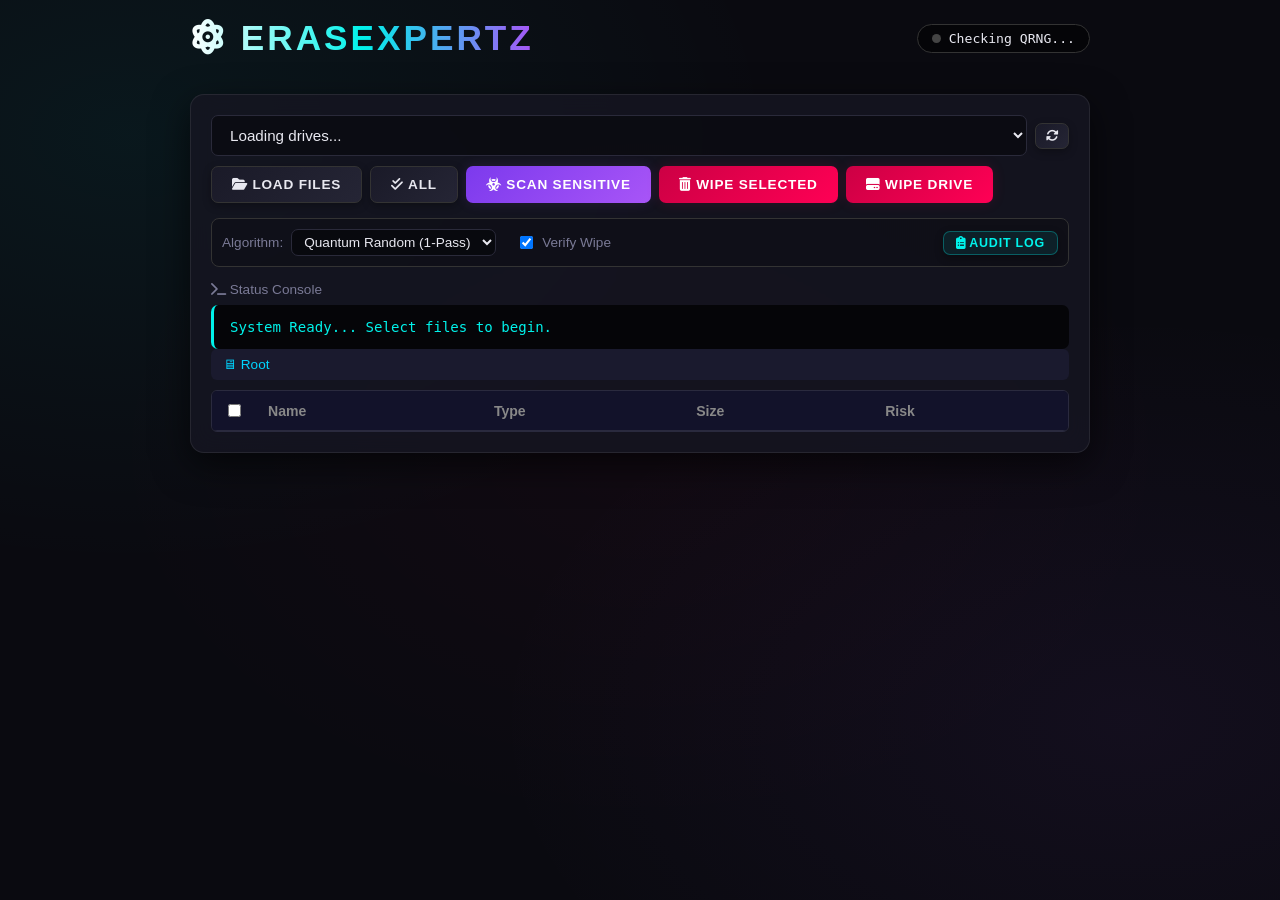
==== SecureErase/web/index.html @ dce97625 "Initialize Quantum-Eraser: Added Secure Delete, Progress Bar, and UI fixes" ====
<!DOCTYPE html>
<html lang="en">

<head>
    <meta charset="UTF-8">
    <meta name="viewport" content="width=device-width, initial-scale=1.0">
    <title>EraseXpertz — Quantum-Hardened Secure Wipe</title>
    <link rel="stylesheet" href="style.css">
    <link rel="stylesheet" href="https://cdnjs.cloudflare.com/ajax/libs/font-awesome/6.4.0/css/all.min.css">
</head>

<body>
    <div class="container">

        <!-- Header -->
        <div class="header-row">
            <h1><i class="fas fa-atom"></i> EraseXpertz</h1>
            <div class="quantum-badge" id="quantum-status" title="QRNG Entropy Source">
                <span class="qbadge-dot" id="qbadge-dot"></span>
                <span id="qbadge-label">Checking QRNG...</span>
            </div>
        </div>

        <!-- Admin Warning -->
        <div id="admin-warning" class="admin-banner" style="display:none;">
            <div style="flex:1;">
                <i class="fas fa-exclamation-triangle"></i>
                Warning: Running without Administrator privileges. VSS Shadow Copy deletion will fail.
            </div>
            <button class="btn-sm btn-danger" onclick="relaunchAsAdmin()" style="margin:0;">
                <i class="fas fa-user-shield"></i> Relaunch as Admin
            </button>
        </div>

        <!-- Main Card -->
        <div class="card">
            <!-- Drive + Controls Row -->
            <div class="flex-row space-between" style="align-items:center; flex-wrap:wrap; gap:10px;">
                <div style="display:flex; align-items:center; gap:8px; flex:1; min-width:220px;">
                    <select id="drive-select" style="flex:1;" onchange="loadFiles()">
                        <option value="">Loading drives...</option>
                    </select>
                    <button class="btn-sm" onclick="refreshDrives()" title="Refresh Drives">
                        <i class="fas fa-sync-alt"></i>
                    </button>
                </div>

                <div style="display:flex; gap:8px; flex-wrap:wrap;">
                    <button onclick="loadFiles()"><i class="fas fa-folder-open"></i> Load Files</button>
                    <button onclick="selectAll()"><i class="fas fa-check-double"></i> All</button>
                    <button class="btn-scan" onclick="scanSensitive()" title="Highlight risky files before wiping">
                        <i class="fas fa-biohazard"></i> Scan Sensitive
                    </button>
                    <button class="btn-danger" onclick="startWipe()" title="Wipe selected items">
                        <i class="fas fa-trash-alt"></i> Wipe Selected
                    </button>
                    <button class="btn-danger" onclick="wipeSelectedDrive()" title="Wipe entire drive">
                        <i class="fas fa-hdd"></i> Wipe Drive
                    </button>
                </div>
            </div>

            <!-- Wipe Configuration -->
            <div class="flex-row"
                style="margin-top:15px; background: rgba(0,0,0,0.2); padding: 10px; border-radius: 8px; border: 1px solid #333;">
                <div style="display:flex; align-items:center; gap:8px;">
                    <span class="label-muted">Algorithm:</span>
                    <select id="algo" style="padding: 4px 8px; font-size: 0.85rem;">
                        <option value="random">Quantum Random (1-Pass)</option>
                        <option value="dod">DoD 5220.22-M (3-Pass)</option>
                        <option value="zero">Zero Fill (1-Pass)</option>
                    </select>
                </div>
                <div style="display:flex; align-items:center; gap:6px; margin-left:10px;">
                    <input type="checkbox" id="verify" checked>
                    <label for="verify" class="label-muted" style="cursor:pointer;">Verify Wipe</label>
                </div>
                <div style="flex:1;"></div>
                <button class="btn-audit" onclick="showAuditLogInfo()">
                    <i class="fas fa-clipboard-list"></i> Audit Log
                </button>
            </div>

            <!-- Status Console -->
            <div style="margin-top:15px;">
                <div class="status-header">
                    <span class="label-muted"><i class="fas fa-terminal"></i> Status Console</span>
                </div>
                <pre id="status">System Ready... Select files to begin.</pre>
            </div>

            <!-- Wipe Progress -->
            <div id="wipe-progress-container" style="display:none; margin-top:12px;">
                <div class="progress-label" id="progress-label">Wiping...</div>
                <div class="progress-track">
                    <div class="progress-bar" id="wipe-progress-bar" style="width:0%"></div>
                </div>
                <div class="progress-meta" id="progress-meta">0% — 0 / 0 files</div>
            </div>

            <!-- Risk Legend -->
            <div class="risk-legend" id="risk-legend" style="display:none;">
                <span class="legend-dot high"></span><span>High Risk</span>
                <span class="legend-dot medium" style="margin-left:12px;"></span><span>Medium Risk</span>
                <span class="legend-dot safe" style="margin-left:12px;"></span><span>Safe</span>
            </div>

            <!-- Breadcrumb -->
            <div id="breadcrumb" class="breadcrumb">
                <span class="crumb" onclick="navigateTo(currentRoot)">🖥 Root</span>
            </div>

            <!-- File Table -->
            <div class="explorer-wrapper">
                <table class="file-table">
                    <thead>
                        <tr>
                            <th style="width:30px;">
                                <input type="checkbox" id="select-all-cb" onclick="toggleSelectAll()">
                            </th>
                            <th>Name</th>
                            <th>Type</th>
                            <th>Size</th>
                            <th>Risk</th>
                        </tr>
                    </thead>
                    <tbody id="file-tbody"></tbody>
                </table>
            </div>

        </div><!-- /.container -->

        <!-- Hex Inspection Modal -->
        <div id="hex-modal" class="modal-overlay" style="display:none;">
            <div class="modal-box">
                <div class="modal-header">
                    <h2 style="margin:0;">Data Inspector</h2>
                    <button onclick="closeHexModal()" class="modal-close">&times;</button>
                </div>
                <div id="hex-content" style="margin-top:15px;"></div>
                <div style="text-align:right; margin-top:20px;">
                    <button onclick="closeHexModal()" class="btn-primary">Close</button>
                </div>
            </div>
        </div>

        <script src="script.js"></script>
</body>

</html>
---- SecureErase/web/style.css ----
:root {
    --bg-dark: #0a0a10;
    --bg-panel: rgba(22, 22, 34, 0.85);
    --primary: #00f2ea;
    --primary-dim: rgba(0, 242, 234, 0.12);
    --primary-glow: rgba(0, 242, 234, 0.5);
    --danger: #ff0055;
    --danger-dim: rgba(255, 0, 85, 0.12);
    --scan: #a855f7;
    --scan-dim: rgba(168, 85, 247, 0.12);
    --risk-high: #ff2244;
    --risk-high-dim: rgba(255, 34, 68, 0.14);
    --risk-medium: #f59e0b;
    --risk-medium-dim: rgba(245, 158, 11, 0.12);
    --text-main: #e8e8f0;
    --text-muted: #7a7a96;
    --font-heading: 'Segoe UI', Tahoma, Geneva, Verdana, sans-serif;
    --font-mono: 'Consolas', 'Monaco', monospace;
}

/* ─── Reset / Base ─────────────────────────────────────────────────────────── */
*,
*::before,
*::after {
    box-sizing: border-box;
}

body {
    background-color: var(--bg-dark);
    color: var(--text-main);
    font-family: var(--font-heading);
    margin: 0;
    padding: 18px;
    min-height: 100vh;
    display: flex;
    flex-direction: column;
    align-items: center;
    background-image:
        radial-gradient(ellipse at 10% 15%, rgba(0, 242, 234, 0.06) 0%, transparent 40%),
        radial-gradient(ellipse at 88% 80%, rgba(168, 85, 247, 0.06) 0%, transparent 40%),
        radial-gradient(ellipse at 50% 50%, rgba(255, 0, 85, 0.03) 0%, transparent 60%);
}

/* ─── Header ───────────────────────────────────────────────────────────────── */
.header-row {
    width: 100%;
    max-width: 900px;
    display: flex;
    align-items: center;
    justify-content: space-between;
    margin-bottom: 20px;
    flex-wrap: wrap;
    gap: 10px;
}

h1 {
    font-size: 2.2rem;
    text-transform: uppercase;
    letter-spacing: 3px;
    margin: 0;
    background: linear-gradient(90deg, #ffffff, var(--primary), #a855f7);
    background-clip: text;
    -webkit-background-clip: text;
    -webkit-text-fill-color: transparent;
    text-shadow: none;
}

/* ─── IBM Quantum Status Badge ─────────────────────────────────────────────── */
.quantum-badge {
    display: flex;
    align-items: center;
    gap: 8px;
    background: rgba(0, 0, 0, 0.5);
    border: 1px solid #333;
    border-radius: 20px;
    padding: 6px 14px;
    font-size: 0.82rem;
    font-family: var(--font-mono);
    white-space: nowrap;
    transition: border-color 0.4s;
}

.qbadge-dot {
    width: 9px;
    height: 9px;
    border-radius: 50%;
    background: #444;
    flex-shrink: 0;
    transition: background 0.4s, box-shadow 0.4s;
}

.qbadge-dot.connected {
    background: var(--primary);
    box-shadow: 0 0 8px var(--primary-glow);
    animation: pulse-green 2s ease infinite;
}

.qbadge-dot.fallback {
    background: var(--risk-medium);
    box-shadow: 0 0 6px rgba(245, 158, 11, 0.5);
}

@keyframes pulse-green {

    0%,
    100% {
        box-shadow: 0 0 6px var(--primary-glow);
    }

    50% {
        box-shadow: 0 0 16px var(--primary-glow);
    }
}

/* ─── Admin Banner ─────────────────────────────────────────────────────────── */
.admin-banner {
    width: 100%;
    max-width: 900px;
    background: var(--danger-dim);
    color: var(--risk-high);
    border: 1px solid rgba(255, 0, 85, 0.4);
    padding: 10px 16px;
    border-radius: 8px;
    font-size: 0.88rem;
    margin-bottom: 5px;
    display: flex;
    align-items: center;
    gap: 10px;
    animation: fadeIn 0.3s ease;
}

/* ─── Container ────────────────────────────────────────────────────────────── */
.container {
    width: 100%;
    max-width: 900px;
    display: flex;
    flex-direction: column;
    gap: 16px;
}

/* ─── Cards ────────────────────────────────────────────────────────────────── */
.card {
    background: var(--bg-panel);
    backdrop-filter: blur(12px);
    border: 1px solid rgba(255, 255, 255, 0.08);
    border-radius: 14px;
    padding: 20px;
    box-shadow: 0 12px 36px rgba(0, 0, 0, 0.6);
    transition: border-color 0.25s;
}

.card:hover {
    border-color: rgba(255, 255, 255, 0.15);
}

.danger-zone {
    border: 1px solid rgba(255, 0, 85, 0.5);
    background: linear-gradient(135deg, rgba(255, 0, 85, 0.06), transparent);
}

/* ─── Inputs / Selects ─────────────────────────────────────────────────────── */
input[type="text"],
select {
    background: rgba(0, 0, 0, 0.4);
    border: 1px solid #2a2a3a;
    color: var(--text-main);
    padding: 10px 14px;
    border-radius: 7px;
    font-size: 0.95rem;
    outline: none;
    transition: border-color 0.25s, box-shadow 0.25s;
}

input[type="text"]:focus,
select:focus {
    border-color: var(--primary);
    box-shadow: 0 0 10px var(--primary-dim);
}

/* ─── Buttons ──────────────────────────────────────────────────────────────── */
button {
    background: linear-gradient(135deg, #1a1a28, #252535);
    color: var(--text-main);
    border: 1px solid #333;
    padding: 10px 20px;
    border-radius: 7px;
    font-weight: 600;
    text-transform: uppercase;
    letter-spacing: 0.8px;
    font-size: 0.85rem;
    cursor: pointer;
    transition: all 0.25s ease;
    box-shadow: 0 3px 8px rgba(0, 0, 0, 0.3);
}

button:hover {
    transform: translateY(-2px);
    box-shadow: 0 6px 14px rgba(0, 0, 0, 0.5);
    border-color: var(--primary);
    color: var(--primary);
}

button.btn-primary {
    background: linear-gradient(135deg, #00c8c0, var(--primary));
    color: #000;
    border: none;
    box-shadow: 0 0 16px var(--primary-dim);
}

button.btn-primary:hover {
    background: linear-gradient(135deg, var(--primary), #00e0d8);
    box-shadow: 0 0 28px var(--primary-glow);
    color: #000;
}

button.btn-danger {
    background: linear-gradient(135deg, #cc0044, var(--danger));
    color: #fff;
    border: none;
    box-shadow: 0 0 14px var(--danger-dim);
}

button.btn-danger:hover {
    background: linear-gradient(135deg, var(--danger), #ff3366);
    box-shadow: 0 0 22px rgba(255, 0, 85, 0.5);
    color: #fff;
}

button.btn-scan {
    background: linear-gradient(135deg, #7c3aed, var(--scan));
    color: #fff;
    border: none;
    box-shadow: 0 0 14px var(--scan-dim);
}

button.btn-scan:hover {
    box-shadow: 0 0 24px rgba(168, 85, 247, 0.5);
    color: #fff;
    border-color: transparent;
}

button.btn-audit {
    background: rgba(0, 242, 234, 0.08);
    color: var(--primary);
    border: 1px solid rgba(0, 242, 234, 0.3);
    padding: 4px 12px;
    font-size: 0.78rem;
}

button.btn-audit:hover {
    background: var(--primary-dim);
    border-color: var(--primary);
}

button.btn-sm {
    padding: 5px 10px;
    font-size: 0.78rem;
    letter-spacing: 0;
}

/* ─── Layout Utils ─────────────────────────────────────────────────────────── */
.flex-row {
    display: flex;
    align-items: center;
    gap: 10px;
    flex-wrap: wrap;
}

.space-between {
    justify-content: space-between;
}

.label-muted {
    color: var(--text-muted);
    font-size: 0.85rem;
}

/* ─── Risk Legend ──────────────────────────────────────────────────────────── */
.risk-legend {
    display: flex;
    align-items: center;
    gap: 6px;
    margin-top: 10px;
    font-size: 0.8rem;
    color: var(--text-muted);
}

.legend-dot {
    width: 10px;
    height: 10px;
    border-radius: 50%;
    display: inline-block;
}

.legend-dot.high {
    background: var(--risk-high);
    box-shadow: 0 0 6px var(--risk-high);
}

.legend-dot.medium {
    background: var(--risk-medium);
    box-shadow: 0 0 5px var(--risk-medium);
}

.legend-dot.safe {
    background: #444;
}

/* ─── File List ────────────────────────────────────────────────────────────── */
#file-list {
    overflow-y: auto;
    background: rgba(0, 0, 0, 0.25);
    border-radius: 9px;
    padding: 8px;
    border: 1px solid #1e1e2e;
    min-height: 180px;
    max-height: 370px;
}

#file-list ul {
    list-style: none;
    padding: 0;
    margin: 0;
    width: 100%;
}

#file-list li {
    padding: 8px 10px;
    border-bottom: 1px solid rgba(255, 255, 255, 0.04);
    display: flex;
    align-items: center;
    border-radius: 6px;
    margin-bottom: 2px;
    transition: background 0.2s;
    animation: fadeIn 0.25s ease forwards;
}

#file-list li:hover {
    background: rgba(255, 255, 255, 0.04);
}

/* ─── Risk Row Highlights ──────────────────────────────────────────────────── */
#file-list li.risk-high {
    background: var(--risk-high-dim);
    border-left: 3px solid var(--risk-high);
    box-shadow: inset 0 0 12px rgba(255, 34, 68, 0.08);
}

#file-list li.risk-high:hover {
    background: rgba(255, 34, 68, 0.22);
}

#file-list li.risk-medium {
    background: var(--risk-medium-dim);
    border-left: 3px solid var(--risk-medium);
    box-shadow: inset 0 0 12px rgba(245, 158, 11, 0.08);
}

#file-list li.risk-medium:hover {
    background: rgba(245, 158, 11, 0.2);
}

/* ─── Risk Badges ──────────────────────────────────────────────────────────── */
.risk-badge {
    display: inline-block;
    font-size: 0.72rem;
    font-weight: 700;
    padding: 2px 8px;
    border-radius: 10px;
    letter-spacing: 0.5px;
    white-space: nowrap;
    flex-shrink: 0;
}

.risk-badge-high {
    background: rgba(255, 34, 68, 0.2);
    color: var(--risk-high);
    border: 1px solid rgba(255, 34, 68, 0.4);
    animation: pulse-red 2.5s ease infinite;
}

.risk-badge-medium {
    background: rgba(245, 158, 11, 0.15);
    color: var(--risk-medium);
    border: 1px solid rgba(245, 158, 11, 0.4);
}

@keyframes pulse-red {

    0%,
    100% {
        box-shadow: 0 0 4px rgba(255, 34, 68, 0.3);
    }

    50% {
        box-shadow: 0 0 10px rgba(255, 34, 68, 0.6);
    }
}

/* ─── Status Console ───────────────────────────────────────────────────────── */
.status-header {
    display: flex;
    justify-content: space-between;
    align-items: center;
    margin-bottom: 8px;
}

#status {
    font-family: var(--font-mono);
    font-size: 0.88rem;
    color: var(--primary);
    background: #050508;
    padding: 14px 16px;
    border-radius: 7px;
    border-left: 3px solid var(--primary);
    min-height: 22px;
    margin: 0;
    white-space: pre-wrap;
    word-break: break-all;
}

/* ─── Loading / Empty ──────────────────────────────────────────────────────── */
.loading-msg {
    text-align: center;
    color: var(--text-muted);
    padding: 30px;
    font-size: 0.9rem;
}

/* ─── Modals ───────────────────────────────────────────────────────────────── */
.modal-overlay {
    position: fixed;
    z-index: 200;
    inset: 0;
    background: rgba(0, 0, 0, 0.82);
    backdrop-filter: blur(4px);
    display: flex;
    align-items: center;
    justify-content: center;
}

.modal-box {
    background: #12121e;
    border: 1px solid #333;
    border-radius: 14px;
    padding: 24px;
    width: 82%;
    max-width: 920px;
    color: #ddd;
    max-height: 85vh;
    overflow-y: auto;
}

.modal-header {
    display: flex;
    justify-content: space-between;
    align-items: center;
    border-bottom: 1px solid #333;
    padding-bottom: 12px;
    margin-bottom: 4px;
}

.modal-close {
    background: transparent;
    border: none;
    color: #aaa;
    font-size: 26px;
    cursor: pointer;
    padding: 0 4px;
    line-height: 1;
    text-transform: none;
    letter-spacing: 0;
}

.modal-close:hover {
    color: #fff;
    transform: none;
}

/* ─── File Icon ────────────────────────────────────────────────────────────── */
.file-icon {
    font-size: 1rem;
    flex-shrink: 0;
}

/* ─── Scrollbar ────────────────────────────────────────────────────────────── */
::-webkit-scrollbar {
    width: 7px;
}

::-webkit-scrollbar-track {
    background: #0a0a10;
}

::-webkit-scrollbar-thumb {
    background: #2a2a3a;
    border-radius: 4px;
}

::-webkit-scrollbar-thumb:hover {
    background: var(--primary);
}

/* ─── Animations ───────────────────────────────────────────────────────────── */
@keyframes fadeIn {
    from {
        opacity: 0;
        transform: translateY(6px);
    }

    to {
        opacity: 1;
        transform: translateY(0);
    }
}

.breadcrumb {
    display: flex;
    align-items: center;
    gap: 4px;
    padding: 8px 12px;
    background: #1a1a2e;
    border-radius: 6px;
    margin-bottom: 10px;
    font-size: 0.85rem;
    flex-wrap: wrap;
}

.crumb {
    cursor: pointer;
    color: #00d4ff;
}

.crumb:hover {
    text-decoration: underline;
}

.crumb-sep {
    color: #555;
}

.hint {
    font-size: 0.7rem;
    color: #555;
    margin-left: 6px;
}

.explorer-wrapper {
    overflow-y: auto;
    max-height: 420px;
    border: 1px solid #2a2a3e;
    border-radius: 6px;
}

.file-table {
    width: 100%;
    border-collapse: collapse;
    font-size: 0.88rem;
}

.file-table thead {
    position: sticky;
    top: 0;
    background: #12122a;
    z-index: 1;
}

.file-table th {
    padding: 10px 12px;
    text-align: left;
    color: #888;
    font-weight: 600;
    border-bottom: 1px solid #2a2a3e;
}

.file-row {
    border-bottom: 1px solid #1e1e30;
    transition: background 0.15s;
}

.file-row:hover {
    background: #1e1e38;
}

.risk-row-high {
    background: rgba(255, 50, 50, 0.07);
}

.risk-row-medium {
    background: rgba(255, 200, 0, 0.06);
}

.name-cell {
    padding: 9px 12px;
}

.file-table td {
    padding: 8px 12px;
    vertical-align: middle;
}

.risk-pill {
    font-size: 0.72rem;
    padding: 2px 8px;
    border-radius: 10px;
    font-weight: 600;
}

.risk-pill.high {
    background: rgba(255, 50, 50, 0.2);
    color: #ff5555;
}

.risk-pill.medium {
    background: rgba(255, 200, 0, 0.2);
    color: #ffc800;
}

.risk-pill.safe {
    background: rgba(0, 200, 100, 0.15);
    color: #00c864;
}

/* ─── Wipe Progress Bar ────────────────────────────────────────────────────── */
.progress-label {
    font-size: 0.82rem;
    color: var(--text-muted);
    margin-bottom: 6px;
    font-family: var(--font-mono);
    white-space: nowrap;
    overflow: hidden;
    text-overflow: ellipsis;
}

.progress-track {
    background: rgba(0, 0, 0, 0.4);
    border: 1px solid #2a2a3e;
    border-radius: 50px;
    height: 14px;
    overflow: hidden;
    position: relative;
}

.progress-bar {
    height: 100%;
    background: linear-gradient(90deg, #00c8c0, var(--primary), #a855f7);
    background-size: 200% 100%;
    border-radius: 50px;
    transition: width 0.3s ease;
    animation: progress-shimmer 2s linear infinite;
    box-shadow: 0 0 10px var(--primary-glow);
}

@keyframes progress-shimmer {
    0% {
        background-position: 100% 0;
    }

    100% {
        background-position: -100% 0;
    }
}

.progress-meta {
    font-size: 0.78rem;
    color: var(--text-muted);
    margin-top: 5px;
    font-family: var(--font-mono);
    text-align: right;
}
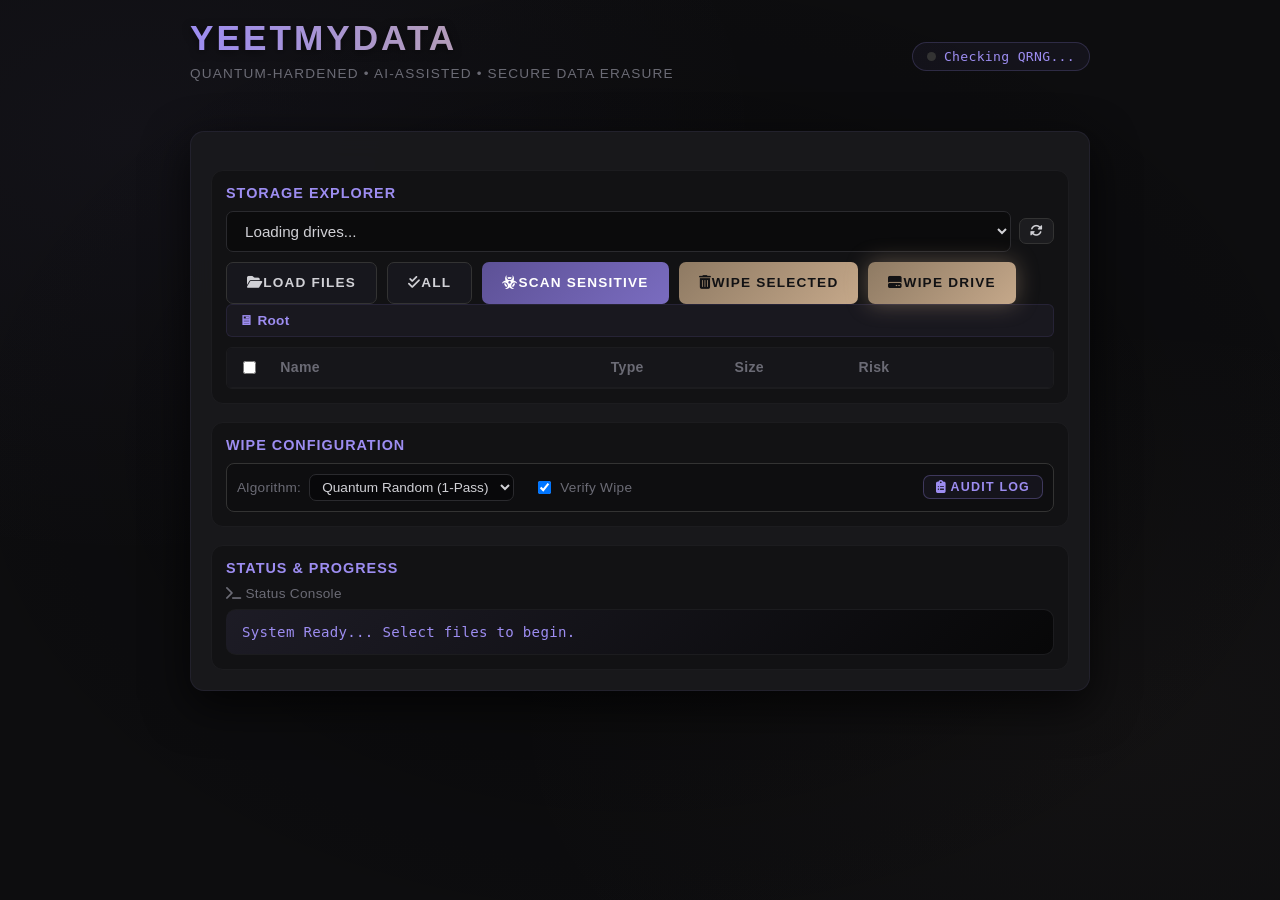
==== commit 8db261c7: "Sync with Quantum_erase-main: Added AI Guard, updated UI, and fixed Relaunch as Admin feature" ====
--- a/SecureErase/web/index.html
+++ b/SecureErase/web/index.html
@@ -5,7 +5,7 @@
     <meta charset="UTF-8">
     <meta name="viewport" content="width=device-width, initial-scale=1.0">
     <title>EraseXpertz — Quantum-Hardened Secure Wipe</title>
-    <link rel="stylesheet" href="style.css">
+    <link rel="stylesheet" href="./style.css">
     <link rel="stylesheet" href="https://cdnjs.cloudflare.com/ajax/libs/font-awesome/6.4.0/css/all.min.css">
 </head>
 
@@ -14,7 +14,13 @@
 
         <!-- Header -->
         <div class="header-row">
-            <h1><i class="fas fa-atom"></i> EraseXpertz</h1>
+            <div class="hero">
+                <h1>YeetMyData</h1>
+                <p class="hero-sub">
+                    Quantum-Hardened • AI-Assisted • Secure Data Erasure
+                </p>
+            </div>
+
             <div class="quantum-badge" id="quantum-status" title="QRNG Entropy Source">
                 <span class="qbadge-dot" id="qbadge-dot"></span>
                 <span id="qbadge-label">Checking QRNG...</span>
@@ -22,113 +28,148 @@
         </div>
 
         <!-- Admin Warning -->
-        <div id="admin-warning" class="admin-banner" style="display:none;">
-            <div style="flex:1;">
-                <i class="fas fa-exclamation-triangle"></i>
-                Warning: Running without Administrator privileges. VSS Shadow Copy deletion will fail.
-            </div>
-            <button class="btn-sm btn-danger" onclick="relaunchAsAdmin()" style="margin:0;">
-                <i class="fas fa-user-shield"></i> Relaunch as Admin
-            </button>
-        </div>
+     <div id="admin-warning" class="admin-banner" style="display:none;">
+    <div class="admin-text">
+        <i class="fas fa-exclamation-triangle"></i>
+        <span>
+            Warning: Running without Administrator privileges.
+            VSS Shadow Copy deletion will fail.
+        </span>
+    </div>
+
+    <button class="btn-sm btn-danger admin-btn" onclick="relaunchAsAdmin()">
+        <i class="fas fa-user-shield"></i> Relaunch as Admin
+    </button>
+</div>
 
         <!-- Main Card -->
         <div class="card">
-            <!-- Drive + Controls Row -->
-            <div class="flex-row space-between" style="align-items:center; flex-wrap:wrap; gap:10px;">
-                <div style="display:flex; align-items:center; gap:8px; flex:1; min-width:220px;">
-                    <select id="drive-select" style="flex:1;" onchange="loadFiles()">
-                        <option value="">Loading drives...</option>
-                    </select>
-                    <button class="btn-sm" onclick="refreshDrives()" title="Refresh Drives">
-                        <i class="fas fa-sync-alt"></i>
-                    </button>
+
+            <!-- ================= STORAGE EXPLORER ================= -->
+            <div class="section">
+                <h3>Storage Explorer</h3>
+
+                <!-- Drive + Controls -->
+                <div class="flex-row space-between" style="align-items:center; flex-wrap:wrap; gap:10px;">
+                    <div style="display:flex; align-items:center; gap:8px; flex:1; min-width:220px;">
+                        <select id="drive-select" style="flex:1;" onchange="loadFiles()">
+                            <option value="">Loading drives...</option>
+                        </select>
+                        <button class="btn-sm" onclick="refreshDrives()" title="Refresh Drives">
+                            <i class="fas fa-sync-alt"></i>
+                        </button>
+                    </div>
+
+                    <div class="storage-controls">
+                        <button onclick="loadFiles()">
+                            <i class="fas fa-folder-open"></i> Load Files
+                        </button>
+
+                        <button onclick="selectAll()">
+                            <i class="fas fa-check-double"></i> All
+                        </button>
+
+                        <button class="btn-scan" onclick="scanSensitive()">
+                            <i class="fas fa-biohazard"></i> Scan Sensitive
+                        </button>
+
+                        <!-- Danger Zone -->
+                       <div class="danger-zone-ui">
+    <button class="btn-danger wipe-selected" onclick="startWipe()">
+        <i class="fas fa-trash-alt"></i> Wipe Selected
+    </button>
+</div>
+
+<button class="btn-danger wipe-drive" onclick="wipeSelectedDrive()">
+    <i class="fas fa-hdd"></i> Wipe Drive
+</button>
+                    </div>
                 </div>
 
-                <div style="display:flex; gap:8px; flex-wrap:wrap;">
-                    <button onclick="loadFiles()"><i class="fas fa-folder-open"></i> Load Files</button>
-                    <button onclick="selectAll()"><i class="fas fa-check-double"></i> All</button>
-                    <button class="btn-scan" onclick="scanSensitive()" title="Highlight risky files before wiping">
-                        <i class="fas fa-biohazard"></i> Scan Sensitive
-                    </button>
-                    <button class="btn-danger" onclick="startWipe()" title="Wipe selected items">
-                        <i class="fas fa-trash-alt"></i> Wipe Selected
-                    </button>
-                    <button class="btn-danger" onclick="wipeSelectedDrive()" title="Wipe entire drive">
-                        <i class="fas fa-hdd"></i> Wipe Drive
+                <!-- Breadcrumb -->
+                <div id="breadcrumb" class="breadcrumb">
+                    <span class="crumb" onclick="navigateTo(currentRoot)">🖥 Root</span>
+                </div>
+
+                <!-- File Table -->
+                <div class="explorer-wrapper">
+                    <table class="file-table">
+                        <thead>
+                            <tr>
+                                <th style="width:30px;">
+                                    <input type="checkbox" id="select-all-cb" onclick="toggleSelectAll()">
+                                </th>
+                                <th>Name</th>
+                                <th>Type</th>
+                                <th>Size</th>
+                                <th>Risk</th>
+                            </tr>
+                        </thead>
+                        <tbody id="file-tbody"></tbody>
+                    </table>
+                </div>
+            </div>
+
+            <!-- ================= WIPE CONFIGURATION ================= -->
+            <div class="section">
+                <h3>Wipe Configuration</h3>
+
+                <div class="flex-row"
+                    style="background: rgba(0,0,0,0.2); padding: 10px; border-radius: 8px; border: 1px solid #333;">
+                    <div style="display:flex; align-items:center; gap:8px;">
+                        <span class="label-muted">Algorithm:</span>
+                        <select id="algo" style="padding: 4px 8px; font-size: 0.85rem;">
+                            <option value="random">Quantum Random (1-Pass)</option>
+                            <option value="dod">DoD 5220.22-M (3-Pass)</option>
+                            <option value="zero">Zero Fill (1-Pass)</option>
+                        </select>
+                    </div>
+
+                    <div style="display:flex; align-items:center; gap:6px; margin-left:10px;">
+                        <input type="checkbox" id="verify" checked>
+                        <label for="verify" class="label-muted" style="cursor:pointer;">Verify Wipe</label>
+                    </div>
+
+                    <div style="flex:1;"></div>
+
+                    <button class="btn-audit" onclick="showAuditLogInfo()">
+                        <i class="fas fa-clipboard-list"></i> Audit Log
                     </button>
                 </div>
             </div>
 
-            <!-- Wipe Configuration -->
-            <div class="flex-row"
-                style="margin-top:15px; background: rgba(0,0,0,0.2); padding: 10px; border-radius: 8px; border: 1px solid #333;">
-                <div style="display:flex; align-items:center; gap:8px;">
-                    <span class="label-muted">Algorithm:</span>
-                    <select id="algo" style="padding: 4px 8px; font-size: 0.85rem;">
-                        <option value="random">Quantum Random (1-Pass)</option>
-                        <option value="dod">DoD 5220.22-M (3-Pass)</option>
-                        <option value="zero">Zero Fill (1-Pass)</option>
-                    </select>
+            <!-- ================= STATUS & PROGRESS ================= -->
+            <div class="section">
+                <h3>Status &amp; Progress</h3>
+
+                <!-- Status Console -->
+                <div>
+                    <div class="status-header">
+                        <span class="label-muted">
+                            <i class="fas fa-terminal"></i> Status Console
+                        </span>
+                    </div>
+                    <pre id="status">System Ready... Select files to begin.</pre>
                 </div>
-                <div style="display:flex; align-items:center; gap:6px; margin-left:10px;">
-                    <input type="checkbox" id="verify" checked>
-                    <label for="verify" class="label-muted" style="cursor:pointer;">Verify Wipe</label>
+
+                <!-- Progress -->
+                <div id="wipe-progress-container" style="display:none; margin-top:12px;">
+                    <div class="progress-label" id="progress-label">Wiping...</div>
+                    <div class="progress-track">
+                        <div class="progress-bar" id="wipe-progress-bar" style="width:0%"></div>
+                    </div>
+                    <div class="progress-meta" id="progress-meta">0% — 0 / 0 files</div>
                 </div>
-                <div style="flex:1;"></div>
-                <button class="btn-audit" onclick="showAuditLogInfo()">
-                    <i class="fas fa-clipboard-list"></i> Audit Log
-                </button>
+
+                <!-- Risk Legend -->
+                <div class="risk-legend" id="risk-legend" style="display:none;">
+                    <span class="legend-dot high"></span><span>High Risk</span>
+                    <span class="legend-dot medium" style="margin-left:12px;"></span><span>Medium Risk</span>
+                    <span class="legend-dot safe" style="margin-left:12px;"></span><span>Safe</span>
+                </div>
             </div>
 
-            <!-- Status Console -->
-            <div style="margin-top:15px;">
-                <div class="status-header">
-                    <span class="label-muted"><i class="fas fa-terminal"></i> Status Console</span>
-                </div>
-                <pre id="status">System Ready... Select files to begin.</pre>
-            </div>
-
-            <!-- Wipe Progress -->
-            <div id="wipe-progress-container" style="display:none; margin-top:12px;">
-                <div class="progress-label" id="progress-label">Wiping...</div>
-                <div class="progress-track">
-                    <div class="progress-bar" id="wipe-progress-bar" style="width:0%"></div>
-                </div>
-                <div class="progress-meta" id="progress-meta">0% — 0 / 0 files</div>
-            </div>
-
-            <!-- Risk Legend -->
-            <div class="risk-legend" id="risk-legend" style="display:none;">
-                <span class="legend-dot high"></span><span>High Risk</span>
-                <span class="legend-dot medium" style="margin-left:12px;"></span><span>Medium Risk</span>
-                <span class="legend-dot safe" style="margin-left:12px;"></span><span>Safe</span>
-            </div>
-
-            <!-- Breadcrumb -->
-            <div id="breadcrumb" class="breadcrumb">
-                <span class="crumb" onclick="navigateTo(currentRoot)">🖥 Root</span>
-            </div>
-
-            <!-- File Table -->
-            <div class="explorer-wrapper">
-                <table class="file-table">
-                    <thead>
-                        <tr>
-                            <th style="width:30px;">
-                                <input type="checkbox" id="select-all-cb" onclick="toggleSelectAll()">
-                            </th>
-                            <th>Name</th>
-                            <th>Type</th>
-                            <th>Size</th>
-                            <th>Risk</th>
-                        </tr>
-                    </thead>
-                    <tbody id="file-tbody"></tbody>
-                </table>
-            </div>
-
-        </div><!-- /.container -->
+        </div><!-- end card -->
 
         <!-- Hex Inspection Modal -->
         <div id="hex-modal" class="modal-overlay" style="display:none;">
@@ -146,5 +187,4 @@
 
         <script src="script.js"></script>
 </body>
-
 </html>
--- a/SecureErase/web/style.css
+++ b/SecureErase/web/style.css
@@ -1,19 +1,29 @@
 :root {
-    --bg-dark: #0a0a10;
-    --bg-panel: rgba(22, 22, 34, 0.85);
-    --primary: #00f2ea;
-    --primary-dim: rgba(0, 242, 234, 0.12);
-    --primary-glow: rgba(0, 242, 234, 0.5);
-    --danger: #ff0055;
-    --danger-dim: rgba(255, 0, 85, 0.12);
-    --scan: #a855f7;
-    --scan-dim: rgba(168, 85, 247, 0.12);
-    --risk-high: #ff2244;
-    --risk-high-dim: rgba(255, 34, 68, 0.14);
-    --risk-medium: #f59e0b;
-    --risk-medium-dim: rgba(245, 158, 11, 0.12);
-    --text-main: #e8e8f0;
-    --text-muted: #7a7a96;
+    /* Main Dark Theme (Based on charcoal/lavender/bronze image) */
+    --bg-dark: #0d0d0f;                 /* Deep charcoal/black from the image */
+    --bg-panel: rgba(26, 26, 29, 0.95); /* Slightly lifted dark grey for cards */
+    
+    /* Primary / Accent Tones (Lavender) */
+    --primary: #9d8df1;                 /* The soft lavender for the Title and Scan */
+    --primary-dim: rgba(157, 141, 241, 0.12);
+    --primary-glow: rgba(157, 141, 241, 0.3);
+    
+    /* Warning / Wipe Tones (Bronze) */
+    --danger: #c5a88a;                  /* Bronze/Tan for Wipe and Admin Warning */
+    --danger-dim: rgba(197, 168, 138, 0.12);
+    --risk-high: #c5a88a;               /* Bronze for critical risks */
+    --danger-glow: rgba(197, 168, 138, 0.4); /* Used for that outer glow on the Wipe button */
+
+    /* Navigation & Utility (Deep Purples) */
+    --scan: #7a6cc0;                    /* Mid-purple for Scan Sensitive */
+    --scan-dim: rgba(122, 108, 192, 0.15);
+    --risk-medium: #8d8da3;             /* Muted blue-grey for secondary risks */
+    
+    /* Typography */
+    --text-main: #d1d1d6;               /* Light grey for readability */
+    --text-muted: #6b6b75;              /* Darker grey for secondary labels */
+    
+    /* Font Definitions */
     --font-heading: 'Segoe UI', Tahoma, Geneva, Verdana, sans-serif;
     --font-mono: 'Consolas', 'Monaco', monospace;
 }
@@ -35,10 +45,16 @@
     display: flex;
     flex-direction: column;
     align-items: center;
+    letter-spacing: 0.3px; /* Added from your earlier polish for better typography */
+    
+    /* Updated background gradients to match the bronze/lavender theme */
     background-image:
-        radial-gradient(ellipse at 10% 15%, rgba(0, 242, 234, 0.06) 0%, transparent 40%),
-        radial-gradient(ellipse at 88% 80%, rgba(168, 85, 247, 0.06) 0%, transparent 40%),
-        radial-gradient(ellipse at 50% 50%, rgba(255, 0, 85, 0.03) 0%, transparent 60%);
+        /* Subtle lavender glow in the top-left */
+        radial-gradient(ellipse at 10% 15%, rgba(157, 141, 241, 0.04) 0%, transparent 40%),
+        /* Very faint bronze glow in the bottom-right */
+        radial-gradient(ellipse at 88% 80%, rgba(197, 168, 138, 0.03) 0%, transparent 40%),
+        /* Deep center fade to keep it moody */
+        radial-gradient(ellipse at 50% 50%, rgba(0, 0, 0, 0.4) 0%, transparent 80%);
 }
 
 /* ─── Header ───────────────────────────────────────────────────────────────── */
@@ -58,11 +74,21 @@
     text-transform: uppercase;
     letter-spacing: 3px;
     margin: 0;
-    background: linear-gradient(90deg, #ffffff, var(--primary), #a855f7);
+    /* Lavender to Bronze subtle gradient - perfectly matched to your image */
+    background: linear-gradient(90deg, var(--primary), var(--danger));
     background-clip: text;
     -webkit-background-clip: text;
     -webkit-text-fill-color: transparent;
-    text-shadow: none;
+    /* Added a very slight drop shadow to mimic the depth in the screenshot */
+    filter: drop-shadow(0 2px 4px rgba(0, 0, 0, 0.5));
+}
+
+.hero-sub {
+    font-size: 0.85rem;
+    color: var(--text-muted);
+    letter-spacing: 1.2px;
+    text-transform: uppercase;
+    margin-top: 4px;
 }
 
 /* ─── IBM Quantum Status Badge ─────────────────────────────────────────────── */
@@ -70,12 +96,13 @@
     display: flex;
     align-items: center;
     gap: 8px;
-    background: rgba(0, 0, 0, 0.5);
-    border: 1px solid #333;
+    background: rgba(157, 141, 241, 0.05); /* Soft lavender tint */
+    border: 1px solid rgba(157, 141, 241, 0.2);
     border-radius: 20px;
     padding: 6px 14px;
     font-size: 0.82rem;
     font-family: var(--font-mono);
+    color: var(--primary);
     white-space: nowrap;
     transition: border-color 0.4s;
 }
@@ -84,29 +111,26 @@
     width: 9px;
     height: 9px;
     border-radius: 50%;
-    background: #444;
+    background: #333; /* Darker base for the "off" state */
     flex-shrink: 0;
     transition: background 0.4s, box-shadow 0.4s;
 }
 
 .qbadge-dot.connected {
     background: var(--primary);
-    box-shadow: 0 0 8px var(--primary-glow);
-    animation: pulse-green 2s ease infinite;
+    box-shadow: 0 0 10px var(--primary-glow);
+    animation: pulse-lavender 2s ease infinite; /* Renamed to match theme */
 }
 
 .qbadge-dot.fallback {
-    background: var(--risk-medium);
-    box-shadow: 0 0 6px rgba(245, 158, 11, 0.5);
-}
-
-@keyframes pulse-green {
-
-    0%,
-    100% {
+    background: var(--risk-medium); /* Muted blue-grey */
+    box-shadow: 0 0 6px rgba(141, 141, 163, 0.5);
+}
+
+@keyframes pulse-lavender {
+    0%, 100% {
         box-shadow: 0 0 6px var(--primary-glow);
     }
-
     50% {
         box-shadow: 0 0 16px var(--primary-glow);
     }
@@ -116,17 +140,44 @@
 .admin-banner {
     width: 100%;
     max-width: 900px;
-    background: var(--danger-dim);
-    color: var(--risk-high);
-    border: 1px solid rgba(255, 0, 85, 0.4);
+    background: var(--danger-dim); /* Soft bronze background */
+    color: var(--risk-high);       /* Bronze text */
+    border: 1px solid rgba(197, 168, 138, 0.3); /* Bronze border */
     padding: 10px 16px;
     border-radius: 8px;
     font-size: 0.88rem;
     margin-bottom: 5px;
-    display: flex;
-    align-items: center;
-    gap: 10px;
+    
+    /* Layout Properties */
+    display: flex;
+    align-items: center;
+    justify-content: space-between; 
+    gap: 12px;
+    flex-wrap: wrap; 
+    
     animation: fadeIn 0.3s ease;
+}
+
+.admin-text {
+    display: flex;
+    align-items: center;
+    gap: 10px; /* Slightly wider gap for the warning icon */
+    flex: 1;
+    min-width: 220px;
+}
+
+.admin-btn {
+    white-space: nowrap;
+    align-self: center;
+    /* Ensuring the button inside matches the muted bronze look */
+    background: rgba(197, 168, 138, 0.1) !important;
+    border: 1px solid var(--danger) !important;
+    color: var(--danger) !important;
+}
+
+.admin-btn:hover {
+    background: var(--danger) !important;
+    color: #121214 !important; /* Dark text on hover */
 }
 
 /* ─── Container ────────────────────────────────────────────────────────────── */
@@ -140,29 +191,32 @@
 
 /* ─── Cards ────────────────────────────────────────────────────────────────── */
 .card {
-    background: var(--bg-panel);
-    backdrop-filter: blur(12px);
-    border: 1px solid rgba(255, 255, 255, 0.08);
+    background: var(--bg-panel); /* Deep grey-purple/charcoal */
+    backdrop-filter: blur(14px); /* Slightly stronger blur for premium look */
+    border: 1px solid rgba(157, 141, 241, 0.08); /* Subtle lavender border instead of white */
     border-radius: 14px;
     padding: 20px;
-    box-shadow: 0 12px 36px rgba(0, 0, 0, 0.6);
-    transition: border-color 0.25s;
+    box-shadow: 0 15px 45px rgba(0, 0, 0, 0.7); /* Deeper shadow for elevation */
+    transition: border-color 0.3s ease, box-shadow 0.3s ease;
 }
 
 .card:hover {
-    border-color: rgba(255, 255, 255, 0.15);
-}
-
+    border-color: rgba(157, 141, 241, 0.15); /* Lavender glow on hover */
+    box-shadow: 0 15px 50px rgba(0, 0, 0, 0.8);
+}
+
+/* Updated Danger Zone (Removed Red) */
 .danger-zone {
-    border: 1px solid rgba(255, 0, 85, 0.5);
-    background: linear-gradient(135deg, rgba(255, 0, 85, 0.06), transparent);
-}
-
+    /* Uses your Bronze theme (--danger) instead of the old bright red */
+    border: 1px solid rgba(197, 168, 138, 0.3); 
+    background: linear-gradient(135deg, rgba(197, 168, 138, 0.04), transparent);
+    border-radius: 12px;
+}
 /* ─── Inputs / Selects ─────────────────────────────────────────────────────── */
 input[type="text"],
 select {
     background: rgba(0, 0, 0, 0.4);
-    border: 1px solid #2a2a3a;
+    border: 1px solid #2a2a2e; /* Neutral dark border */
     color: var(--text-main);
     padding: 10px 14px;
     border-radius: 7px;
@@ -173,24 +227,23 @@
 
 input[type="text"]:focus,
 select:focus {
-    border-color: var(--primary);
+    border-color: var(--primary); /* Lavender focus */
     box-shadow: 0 0 10px var(--primary-dim);
 }
 
 /* ─── Buttons ──────────────────────────────────────────────────────────────── */
 button {
-    background: linear-gradient(135deg, #1a1a28, #252535);
-    color: var(--text-main);
+    background: #1c1c1f;
     border: 1px solid #333;
     padding: 10px 20px;
     border-radius: 7px;
     font-weight: 600;
     text-transform: uppercase;
-    letter-spacing: 0.8px;
+    letter-spacing: 1.2px;
     font-size: 0.85rem;
+    color: var(--text-main);
     cursor: pointer;
     transition: all 0.25s ease;
-    box-shadow: 0 3px 8px rgba(0, 0, 0, 0.3);
 }
 
 button:hover {
@@ -200,49 +253,50 @@
     color: var(--primary);
 }
 
+/* Primary Button (Lavender) */
 button.btn-primary {
-    background: linear-gradient(135deg, #00c8c0, var(--primary));
-    color: #000;
+    background: linear-gradient(135deg, #7a6cc0, var(--primary));
+    color: #121214; /* Dark text for contrast */
     border: none;
-    box-shadow: 0 0 16px var(--primary-dim);
+    box-shadow: 0 4px 12px var(--primary-dim);
 }
 
 button.btn-primary:hover {
-    background: linear-gradient(135deg, var(--primary), #00e0d8);
-    box-shadow: 0 0 28px var(--primary-glow);
-    color: #000;
-}
-
+    background: linear-gradient(135deg, var(--primary), #b8aff5);
+    box-shadow: 0 6px 20px var(--primary-glow);
+    color: #121214;
+}
+
+/* Danger/Wipe Button (Bronze) */
 button.btn-danger {
-    background: linear-gradient(135deg, #cc0044, var(--danger));
+    background: linear-gradient(135deg, #8e7a63, var(--danger));
+    color: #121214; /* Dark text as seen in your reference images */
+    border: none;
+    font-weight: 700;
+}
+
+button.btn-danger:hover {
+    box-shadow: 0 0 20px var(--danger-glow);
+    background: linear-gradient(135deg, var(--danger), #d9c1a7);
+}
+
+/* Scan Button (Muted Deep Purple) */
+button.btn-scan {
+    background: linear-gradient(135deg, #5d5196, var(--scan));
     color: #fff;
     border: none;
-    box-shadow: 0 0 14px var(--danger-dim);
-}
-
-button.btn-danger:hover {
-    background: linear-gradient(135deg, var(--danger), #ff3366);
-    box-shadow: 0 0 22px rgba(255, 0, 85, 0.5);
-    color: #fff;
-}
-
-button.btn-scan {
-    background: linear-gradient(135deg, #7c3aed, var(--scan));
-    color: #fff;
-    border: none;
-    box-shadow: 0 0 14px var(--scan-dim);
 }
 
 button.btn-scan:hover {
-    box-shadow: 0 0 24px rgba(168, 85, 247, 0.5);
-    color: #fff;
-    border-color: transparent;
-}
-
+    box-shadow: 0 0 20px rgba(122, 108, 192, 0.4);
+    background: linear-gradient(135deg, var(--scan), #9588d6);
+}
+
+/* Audit Log (Ghost Style) */
 button.btn-audit {
-    background: rgba(0, 242, 234, 0.08);
+    background: rgba(157, 141, 241, 0.05);
     color: var(--primary);
-    border: 1px solid rgba(0, 242, 234, 0.3);
+    border: 1px solid rgba(157, 141, 241, 0.3);
     padding: 4px 12px;
     font-size: 0.78rem;
 }
@@ -250,12 +304,12 @@
 button.btn-audit:hover {
     background: var(--primary-dim);
     border-color: var(--primary);
+    box-shadow: 0 0 15px var(--primary-glow);
 }
 
 button.btn-sm {
     padding: 5px 10px;
     font-size: 0.78rem;
-    letter-spacing: 0;
 }
 
 /* ─── Layout Utils ─────────────────────────────────────────────────────────── */
@@ -266,20 +320,42 @@
     flex-wrap: wrap;
 }
 
-.space-between {
-    justify-content: space-between;
+.storage-controls {
+    display: flex;
+    align-items: center;
+    gap: 10px;
+    flex-wrap: wrap;
 }
 
 .label-muted {
     color: var(--text-muted);
     font-size: 0.85rem;
 }
+/* Normal action buttons */
+.storage-controls > button {
+    height: 42px;
+}
+
+/* Danger buttons group */
+.danger-zone-ui {
+    display: flex;
+    gap: 12px;
+    padding: 0; /* Removed padding to let them sit flush as seen in your reference */
+    align-items: center;
+    border: none !important; /* Ensuring no red outline remains */
+    background: none !important;
+}
+
+/* Make danger buttons same height */
+.danger-zone-ui button {
+    height: 42px;
+}
 
 /* ─── Risk Legend ──────────────────────────────────────────────────────────── */
 .risk-legend {
     display: flex;
     align-items: center;
-    gap: 6px;
+    gap: 10px;
     margin-top: 10px;
     font-size: 0.8rem;
     color: var(--text-muted);
@@ -293,17 +369,18 @@
 }
 
 .legend-dot.high {
-    background: var(--risk-high);
-    box-shadow: 0 0 6px var(--risk-high);
+    background: var(--risk-high); /* Bronze */
+    box-shadow: 0 0 8px var(--danger-glow); /* Soft bronze glow */
 }
 
 .legend-dot.medium {
-    background: var(--risk-medium);
-    box-shadow: 0 0 5px var(--risk-medium);
+    background: var(--risk-medium); /* Muted blue-grey */
+    box-shadow: 0 0 6px rgba(141, 141, 163, 0.4);
 }
 
 .legend-dot.safe {
-    background: #444;
+    background: #2a2a2e; /* Very dark grey to match the table background */
+    border: 1px solid #444;
 }
 
 /* ─── File List ────────────────────────────────────────────────────────────── */
@@ -373,27 +450,26 @@
 }
 
 .risk-badge-high {
-    background: rgba(255, 34, 68, 0.2);
+    /* Bronze theme replacing red */
+    background: rgba(197, 168, 138, 0.15);
     color: var(--risk-high);
-    border: 1px solid rgba(255, 34, 68, 0.4);
-    animation: pulse-red 2.5s ease infinite;
+    border: 1px solid rgba(197, 168, 138, 0.3);
+    animation: pulse-bronze 2.5s ease infinite;
 }
 
 .risk-badge-medium {
-    background: rgba(245, 158, 11, 0.15);
+    /* Muted Blue-Grey replacing amber */
+    background: rgba(141, 141, 163, 0.15);
     color: var(--risk-medium);
-    border: 1px solid rgba(245, 158, 11, 0.4);
-}
-
-@keyframes pulse-red {
-
-    0%,
-    100% {
-        box-shadow: 0 0 4px rgba(255, 34, 68, 0.3);
+    border: 1px solid rgba(141, 141, 163, 0.3);
+}
+
+@keyframes pulse-bronze {
+    0%, 100% {
+        box-shadow: 0 0 4px rgba(197, 168, 138, 0.2);
     }
-
     50% {
-        box-shadow: 0 0 10px rgba(255, 34, 68, 0.6);
+        box-shadow: 0 0 10px rgba(197, 168, 138, 0.5);
     }
 }
 
@@ -408,21 +484,26 @@
 #status {
     font-family: var(--font-mono);
     font-size: 0.88rem;
-    color: var(--primary);
-    background: #050508;
+    color: var(--primary); /* Lavender text */
+    background: #08080a;    /* Near-black background */
     padding: 14px 16px;
-    border-radius: 7px;
-    border-left: 3px solid var(--primary);
+    border-radius: 10px;
+    border: 1px solid #1c1c1f;
     min-height: 22px;
     margin: 0;
     white-space: pre-wrap;
     word-break: break-all;
-}
-
+    /* Added a subtle lavender glow to the background as seen in your reference */
+    background: linear-gradient(
+        135deg,
+        rgba(157, 141, 241, 0.05),
+        rgba(0, 0, 0, 0.6)
+    );
+}
 /* ─── Loading / Empty ──────────────────────────────────────────────────────── */
 .loading-msg {
     text-align: center;
-    color: var(--text-muted);
+    color: var(--text-muted); /* Muted blue-grey labels */
     padding: 30px;
     font-size: 0.9rem;
 }
@@ -432,48 +513,56 @@
     position: fixed;
     z-index: 200;
     inset: 0;
-    background: rgba(0, 0, 0, 0.82);
-    backdrop-filter: blur(4px);
+    background: rgba(13, 13, 15, 0.9); /* Darker, desaturated background */
+    backdrop-filter: blur(6px); /* Stronger blur to match reference images */
     display: flex;
     align-items: center;
     justify-content: center;
 }
 
 .modal-box {
-    background: #12121e;
-    border: 1px solid #333;
+    background: var(--bg-panel); /* Deep grey-purple panel */
+    border: 1px solid rgba(157, 141, 241, 0.2); /* Subtle lavender border */
     border-radius: 14px;
     padding: 24px;
     width: 82%;
     max-width: 920px;
-    color: #ddd;
+    color: var(--text-main);
     max-height: 85vh;
     overflow-y: auto;
+    box-shadow: 0 20px 60px rgba(0, 0, 0, 0.8); /* Stronger shadow for depth */
 }
 
 .modal-header {
     display: flex;
     justify-content: space-between;
     align-items: center;
-    border-bottom: 1px solid #333;
+    border-bottom: 1px solid rgba(157, 141, 241, 0.1); /* Lavender divider */
     padding-bottom: 12px;
-    margin-bottom: 4px;
+    margin-bottom: 10px;
+}
+
+.modal-header h2 {
+    color: var(--primary); /* Lavender header text */
+    font-size: 1.4rem;
+    margin: 0;
 }
 
 .modal-close {
     background: transparent;
     border: none;
-    color: #aaa;
+    color: var(--text-muted);
     font-size: 26px;
     cursor: pointer;
     padding: 0 4px;
     line-height: 1;
     text-transform: none;
     letter-spacing: 0;
+    transition: color 0.2s;
 }
 
 .modal-close:hover {
-    color: #fff;
+    color: var(--primary); /* Glows lavender on hover */
     transform: none;
 }
 
@@ -481,6 +570,7 @@
 .file-icon {
     font-size: 1rem;
     flex-shrink: 0;
+    color: var(--primary-dim); /* Soft lavender tint for icons */
 }
 
 /* ─── Scrollbar ────────────────────────────────────────────────────────────── */
@@ -489,37 +579,26 @@
 }
 
 ::-webkit-scrollbar-track {
-    background: #0a0a10;
+    background: #0d0d0f; /* Matched to var(--bg-dark) */
 }
 
 ::-webkit-scrollbar-thumb {
-    background: #2a2a3a;
+    background: #2a2a2e; /* Muted charcoal */
     border-radius: 4px;
 }
 
 ::-webkit-scrollbar-thumb:hover {
-    background: var(--primary);
-}
-
-/* ─── Animations ───────────────────────────────────────────────────────────── */
-@keyframes fadeIn {
-    from {
-        opacity: 0;
-        transform: translateY(6px);
-    }
-
-    to {
-        opacity: 1;
-        transform: translateY(0);
-    }
-}
-
+    background: var(--primary); /* Lavender glow on hover */
+}
+
+/* ─── Breadcrumb & Explorer ────────────────────────────────────────────────── */
 .breadcrumb {
     display: flex;
     align-items: center;
     gap: 4px;
     padding: 8px 12px;
-    background: #1a1a2e;
+    background: rgba(157, 141, 241, 0.05); /* Soft lavender tint */
+    border: 1px solid rgba(157, 141, 241, 0.1);
     border-radius: 6px;
     margin-bottom: 10px;
     font-size: 0.85rem;
@@ -528,27 +607,21 @@
 
 .crumb {
     cursor: pointer;
-    color: #00d4ff;
+    color: var(--primary); /* Lavender text */
+    font-weight: 600;
 }
 
 .crumb:hover {
+    color: #fff;
     text-decoration: underline;
 }
 
-.crumb-sep {
-    color: #555;
-}
-
-.hint {
-    font-size: 0.7rem;
-    color: #555;
-    margin-left: 6px;
-}
-
+/* ─── File Table Polish ────────────────────────────────────── */
 .explorer-wrapper {
+    overflow-x: auto; /* Adds horizontal scroll if window is too small */
     overflow-y: auto;
     max-height: 420px;
-    border: 1px solid #2a2a3e;
+    border: 1px solid #1c1c1f;
     border-radius: 6px;
 }
 
@@ -556,49 +629,73 @@
     width: 100%;
     border-collapse: collapse;
     font-size: 0.88rem;
+    table-layout: fixed; /* Prevents columns from squishing together */
+}
+
+/* Define specific widths to prevent columns from merging */
+.file-table th:nth-child(1) { width: 45px; }   /* Checkbox */
+.file-table th:nth-child(2) { width: 40%; }    /* Name */
+.file-table th:nth-child(3) { width: 15%; }    /* Type */
+.file-table th:nth-child(4) { width: 15%; }    /* Size */
+.file-table th:nth-child(5) { width: 25%; }    /* Risk */
+
+.file-table th {
+    padding: 12px;
+    text-align: left;
+    color: var(--text-muted);
+    border-bottom: 1px solid #1c1c1f;
+    white-space: nowrap;
+}
+
+.file-table td {
+    padding: 10px 12px;
+    vertical-align: middle;
+    overflow: hidden;
+    text-overflow: ellipsis; /* Truncates long names with ... */
+    white-space: nowrap;
+}
+
+.file-row {
+    border-bottom: 1px solid #141417;
+    transition: background 0.15s;
+}
+
+.file-row:hover {
+    background: rgba(157, 141, 241, 0.05) !important;
 }
 
 .file-table thead {
     position: sticky;
     top: 0;
-    background: #12122a;
+    background: #16161a; /* Darker header background */
     z-index: 1;
 }
 
 .file-table th {
     padding: 10px 12px;
-    text-align: left;
-    color: #888;
-    font-weight: 600;
-    border-bottom: 1px solid #2a2a3e;
+    color: var(--text-muted);
+    border-bottom: 1px solid #1c1c1f;
 }
 
 .file-row {
-    border-bottom: 1px solid #1e1e30;
+    border-bottom: 1px solid #141417;
     transition: background 0.15s;
 }
 
 .file-row:hover {
-    background: #1e1e38;
-}
-
+    background: rgba(157, 141, 241, 0.03); /* Subtle lavender hover row */
+}
+
+/* ─── Risk Row Highlights ──────────────────────────────────────────────────── */
 .risk-row-high {
-    background: rgba(255, 50, 50, 0.07);
+    background: rgba(197, 168, 138, 0.05); /* Bronze tint for rows */
 }
 
 .risk-row-medium {
-    background: rgba(255, 200, 0, 0.06);
-}
-
-.name-cell {
-    padding: 9px 12px;
-}
-
-.file-table td {
-    padding: 8px 12px;
-    vertical-align: middle;
-}
-
+    background: rgba(141, 141, 163, 0.05); /* Blue-grey tint for rows */
+}
+
+/* ─── Risk Pills (Removing Red/Green) ──────────────────────────────────────── */
 .risk-pill {
     font-size: 0.72rem;
     padding: 2px 8px;
@@ -607,20 +704,20 @@
 }
 
 .risk-pill.high {
-    background: rgba(255, 50, 50, 0.2);
-    color: #ff5555;
+    background: rgba(197, 168, 138, 0.2);
+    color: var(--risk-high); /* Bronze */
 }
 
 .risk-pill.medium {
-    background: rgba(255, 200, 0, 0.2);
-    color: #ffc800;
+    background: rgba(141, 141, 163, 0.2);
+    color: var(--risk-medium); /* Muted Blue-Grey */
 }
 
 .risk-pill.safe {
-    background: rgba(0, 200, 100, 0.15);
-    color: #00c864;
-}
-
+    background: rgba(157, 141, 241, 0.1); /* Soft lavender for safe */
+    color: #a0a0b8;
+    border: 1px solid rgba(157, 141, 241, 0.2);
+}
 /* ─── Wipe Progress Bar ────────────────────────────────────────────────────── */
 .progress-label {
     font-size: 0.82rem;
@@ -633,8 +730,8 @@
 }
 
 .progress-track {
-    background: rgba(0, 0, 0, 0.4);
-    border: 1px solid #2a2a3e;
+    background: rgba(0, 0, 0, 0.6); /* Darker track for better contrast */
+    border: 1px solid #1c1c1f;    /* Neutral dark border */
     border-radius: 50px;
     height: 14px;
     overflow: hidden;
@@ -643,7 +740,8 @@
 
 .progress-bar {
     height: 100%;
-    background: linear-gradient(90deg, #00c8c0, var(--primary), #a855f7);
+    /* Gradient matches your title: Lavender to Bronze */
+    background: linear-gradient(90deg, var(--primary), var(--danger), var(--primary));
     background-size: 200% 100%;
     border-radius: 50px;
     transition: width 0.3s ease;
@@ -652,13 +750,8 @@
 }
 
 @keyframes progress-shimmer {
-    0% {
-        background-position: 100% 0;
-    }
-
-    100% {
-        background-position: -100% 0;
-    }
+    0% { background-position: 200% 0; }
+    100% { background-position: 0% 0; }
 }
 
 .progress-meta {
@@ -667,4 +760,145 @@
     margin-top: 5px;
     font-family: var(--font-mono);
     text-align: right;
+}
+
+/* ─── Hero Section ─────────────────────────────────────────────────────────── */
+.hero {
+    display: flex;
+    flex-direction: column;
+    gap: 4px;
+}
+
+.hero-sub {
+    font-size: 0.85rem;
+    color: var(--text-muted);
+    letter-spacing: 1.2px;
+    text-transform: uppercase;
+}
+
+/* ─── Danger Zone UI (Neutralized) ────────────────────────────────────────── */
+.danger-zone-ui {
+    display: flex;
+    gap: 12px;
+    padding: 0; /* Sit flush as seen in your reference images */
+    border-radius: 10px;
+    /* Removed red gradients; sitting cleanly on the main card */
+    background: none;
+    border: none !important;
+}
+/* ─── Section Styling ───────────────────────────────────────── */
+.section {
+    margin-top: 18px;
+    padding: 14px;
+    border-radius: 12px;
+    background: rgba(0, 0, 0, 0.25);
+    border: 1px solid #1c1c1f; /* Desaturated charcoal border */
+}
+
+.section h3 {
+    margin: 0 0 10px 0;
+    font-size: 0.9rem;
+    color: var(--primary); /* Lavender text */
+    letter-spacing: 1px;
+    text-transform: uppercase;
+}
+
+/* ─── File Row Micro Interaction ───────────────────────────── */
+.file-row {
+    transition: transform 0.12s ease, background 0.15s ease;
+}
+
+.file-row:hover {
+    transform: scale(1.005); /* Subtle scale to maintain professional feel */
+    background: rgba(157, 141, 241, 0.03); /* Lavender row hover */
+}
+
+/* ─── Status Console Polish ────────────────────────────────── */
+#status {
+    border-left: none;
+    border-radius: 10px;
+    background: linear-gradient(
+        135deg,
+        rgba(157, 141, 241, 0.08), /* Soft Lavender tint instead of Cyan */
+        rgba(0, 0, 0, 0.6)
+    );
+}
+
+/* ─── Typography Polish ────────────────────────────────────── */
+body {
+    letter-spacing: 0.3px;
+}
+
+button {
+    letter-spacing: 1.2px;
+}
+
+/* ⭐ UX ADDITION: Lock UI during wipe (visual only) */
+.app-lock {
+    pointer-events: none;
+    opacity: 0.6;
+    filter: grayscale(80%); /* Stronger grayscale to fit the desaturated theme */
+}
+
+.btn-scan {
+    height: 42px;
+}
+
+.storage-controls button:not(.btn-danger):not(.btn-scan) {
+    background: rgba(157, 141, 241, 0.04); /* Lavender-tinted background */
+}
+
+.storage-controls button,
+.danger-zone-ui button {
+    height: 42px;
+    display: flex;
+    align-items: center;
+    justify-content: center;
+}
+
+/* ─── Admin Warning Cleanup ─── */
+#admin-warning {
+    display: none; /* Removed !important to allow JS control */
+    align-items: center;
+    justify-content: space-between;
+    gap: 14px;
+    flex-wrap: wrap;
+    background: rgba(255, 34, 68, 0.12); /* Original Red-ish background */
+    border: 1px solid rgba(255, 34, 68, 0.4);   /* Original Red-ish border */
+    color: #ff5555;                             /* Original Red text */
+}
+
+#admin-warning > div {
+    display: flex;
+    align-items: center;
+    gap: 8px;
+    flex: 1;
+    min-width: 260px;
+}
+
+#admin-warning button {
+    white-space: nowrap;
+    height: 36px;
+    align-self: center;
+}
+
+/* ─── Wipe Button Separation ─── */
+.wipe-selected {
+    height: 42px;
+}
+
+.wipe-drive {
+    margin-left: auto;
+    height: 42px;
+    background: linear-gradient(135deg, #8e7a63, var(--danger)) !important; /* Bronze gradient */
+    box-shadow: 0 0 22px var(--danger-glow) !important; /* Bronze glow instead of Red */
+    color: #121214 !important; /* Dark text for contrast */
+}
+
+/* ─── Removed Red Outline ─── */
+.danger-zone-ui {
+    border: none !important;
+    background: none !important;
+    padding: 0 !important;
+    box-shadow: none !important;
 }
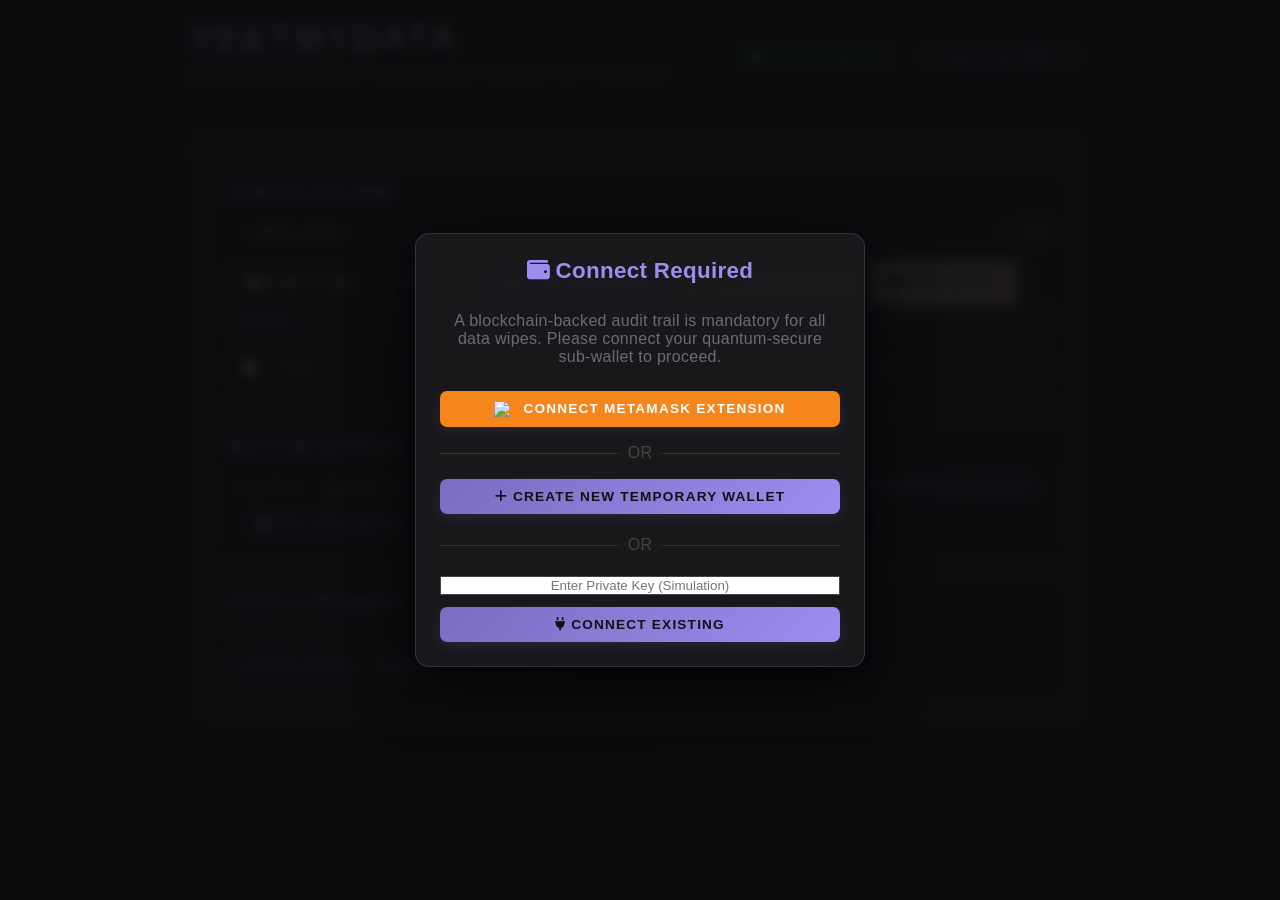
==== commit 8342e703: "Integrate MetaMask wallet bridge and blockchain audit logs" ====
--- a/SecureErase/web/index.html
+++ b/SecureErase/web/index.html
@@ -21,26 +21,32 @@
                 </p>
             </div>
 
-            <div class="quantum-badge" id="quantum-status" title="QRNG Entropy Source">
-                <span class="qbadge-dot" id="qbadge-dot"></span>
-                <span id="qbadge-label">Checking QRNG...</span>
+            <div class="header-controls">
+                <div class="wallet-badge" id="wallet-badge" onclick="showWalletModal()" title="Blockchain Wallet">
+                    <i class="fas fa-wallet"></i>
+                    <span id="wallet-addr">Connect Wallet</span>
+                </div>
+                <div class="quantum-badge" id="quantum-status" title="QRNG Entropy Source">
+                    <span class="qbadge-dot" id="qbadge-dot"></span>
+                    <span id="qbadge-label">Checking QRNG...</span>
+                </div>
             </div>
         </div>
 
         <!-- Admin Warning -->
-     <div id="admin-warning" class="admin-banner" style="display:none;">
-    <div class="admin-text">
-        <i class="fas fa-exclamation-triangle"></i>
-        <span>
-            Warning: Running without Administrator privileges.
-            VSS Shadow Copy deletion will fail.
-        </span>
-    </div>
-
-    <button class="btn-sm btn-danger admin-btn" onclick="relaunchAsAdmin()">
-        <i class="fas fa-user-shield"></i> Relaunch as Admin
-    </button>
-</div>
+        <div id="admin-warning" class="admin-banner" style="display:none;">
+            <div class="admin-text">
+                <i class="fas fa-exclamation-triangle"></i>
+                <span>
+                    Warning: Running without Administrator privileges.
+                    VSS Shadow Copy deletion will fail.
+                </span>
+            </div>
+
+            <button class="btn-sm btn-danger admin-btn" onclick="relaunchAsAdmin()">
+                <i class="fas fa-user-shield"></i> Relaunch as Admin
+            </button>
+        </div>
 
         <!-- Main Card -->
         <div class="card">
@@ -74,15 +80,15 @@
                         </button>
 
                         <!-- Danger Zone -->
-                       <div class="danger-zone-ui">
-    <button class="btn-danger wipe-selected" onclick="startWipe()">
-        <i class="fas fa-trash-alt"></i> Wipe Selected
-    </button>
-</div>
-
-<button class="btn-danger wipe-drive" onclick="wipeSelectedDrive()">
-    <i class="fas fa-hdd"></i> Wipe Drive
-</button>
+                        <div class="danger-zone-ui">
+                            <button class="btn-danger wipe-selected" onclick="startWipe()">
+                                <i class="fas fa-trash-alt"></i> Wipe Selected
+                            </button>
+                        </div>
+
+                        <button class="btn-danger wipe-drive" onclick="wipeSelectedDrive()">
+                            <i class="fas fa-hdd"></i> Wipe Drive
+                        </button>
                     </div>
                 </div>
 
@@ -132,8 +138,12 @@
 
                     <div style="flex:1;"></div>
 
-                    <button class="btn-audit" onclick="showAuditLogInfo()">
-                        <i class="fas fa-clipboard-list"></i> Audit Log
+
+                    <button class="btn-audit" onclick="showBlockchainLedger()">
+                        <i class="fas fa-link"></i> Blockchain Ledger
+                    </button>
+                    <button class="btn-audit" onclick="showAuditLogInfo()" style="margin-left: 8px;">
+                        <i class="fas fa-clipboard-list"></i> PQC Log (Local)
                     </button>
                 </div>
             </div>
@@ -171,6 +181,74 @@
 
         </div><!-- end card -->
 
+        <!-- Blockchain Ledger Modal -->
+        <div id="blockchain-modal" class="modal-overlay" style="display:none;">
+            <div class="modal-box">
+                <div class="modal-header">
+                    <h2 style="margin:0;"><i class="fas fa-link"></i> Immutable Blockchain Ledger</h2>
+                    <button onclick="closeBlockchainModal()" class="modal-close">&times;</button>
+                </div>
+                <div id="blockchain-content" style="margin-top:15px; max-height: 400px; overflow-y: auto;">
+                    <table class="file-table">
+                        <thead>
+                            <tr>
+                                <th>File Name</th>
+                                <th>Deletion Time</th>
+                                <th>TX Hash</th>
+                            </tr>
+                        </thead>
+                        <tbody id="blockchain-tbody">
+                            <!-- Logs will be loaded here -->
+                        </tbody>
+                    </table>
+                </div>
+                <div style="text-align:right; margin-top:20px;">
+                    <button onclick="closeBlockchainModal()" class="btn-primary">Close</button>
+                </div>
+            </div>
+        </div>
+
+        <!-- Wallet Connection Overlay -->
+        <div id="wallet-overlay" class="modal-overlay" style="display:flex; z-index: 1000;">
+            <div class="modal-box" style="max-width: 450px; text-align: center;">
+                <div class="modal-header" style="justify-content: center; border: none;">
+                    <h2 style="margin:0;"><i class="fas fa-wallet"></i> Connect Required</h2>
+                </div>
+                <p style="color: var(--text-muted); margin-bottom: 25px;">
+                    A blockchain-backed audit trail is mandatory for all data wipes.
+                    Please connect your quantum-secure sub-wallet to proceed.
+                </p>
+                <div style="display: flex; flex-direction: column; gap: 12px;">
+                    <button class="btn-primary" onclick="connectActualMetaMask()"
+                        style="background: #f6851b; color: white; border-color: #f6851b;">
+                        <img src="https://upload.wikimedia.org/wikipedia/commons/3/36/MetaMask_Fox.svg"
+                            style="width: 20px; vertical-align: middle; margin-right: 8px;">
+                        Connect MetaMask Extension
+                    </button>
+                    <div style="margin: 5px 0; color: #444; position: relative;">
+                        <span
+                            style="background: var(--bg-panel); padding: 0 10px; z-index: 1; position: relative;">OR</span>
+                        <div style="position: absolute; top: 50%; left: 0; right: 0; height: 1px; background: #333;">
+                        </div>
+                    </div>
+                    <button class="btn-primary" onclick="connectNewWallet()">
+                        <i class="fas fa-plus"></i> Create New Temporary Wallet
+                    </button>
+                    <div style="margin: 10px 0; color: #444; position: relative;">
+                        <span
+                            style="background: var(--bg-panel); padding: 0 10px; z-index: 1; position: relative;">OR</span>
+                        <div style="position: absolute; top: 50%; left: 0; right: 0; height: 1px; background: #333;">
+                        </div>
+                    </div>
+                    <input type="password" id="wallet-key" placeholder="Enter Private Key (Simulation)"
+                        style="width: 100%; text-align: center; border: 1px solid #444;">
+                    <button class="btn-primary" onclick="connectExistingWallet()">
+                        <i class="fas fa-plug"></i> Connect Existing
+                    </button>
+                </div>
+            </div>
+        </div>
+
         <!-- Hex Inspection Modal -->
         <div id="hex-modal" class="modal-overlay" style="display:none;">
             <div class="modal-box">
@@ -187,4 +265,5 @@
 
         <script src="script.js"></script>
 </body>
+
 </html>
--- a/SecureErase/web/style.css
+++ b/SecureErase/web/style.css
@@ -1,28 +1,38 @@
 :root {
     /* Main Dark Theme (Based on charcoal/lavender/bronze image) */
-    --bg-dark: #0d0d0f;                 /* Deep charcoal/black from the image */
-    --bg-panel: rgba(26, 26, 29, 0.95); /* Slightly lifted dark grey for cards */
-    
+    --bg-dark: #0d0d0f;
+    /* Deep charcoal/black from the image */
+    --bg-panel: rgba(26, 26, 29, 0.95);
+    /* Slightly lifted dark grey for cards */
+
     /* Primary / Accent Tones (Lavender) */
-    --primary: #9d8df1;                 /* The soft lavender for the Title and Scan */
+    --primary: #9d8df1;
+    /* The soft lavender for the Title and Scan */
     --primary-dim: rgba(157, 141, 241, 0.12);
     --primary-glow: rgba(157, 141, 241, 0.3);
-    
+
     /* Warning / Wipe Tones (Bronze) */
-    --danger: #c5a88a;                  /* Bronze/Tan for Wipe and Admin Warning */
+    --danger: #c5a88a;
+    /* Bronze/Tan for Wipe and Admin Warning */
     --danger-dim: rgba(197, 168, 138, 0.12);
-    --risk-high: #c5a88a;               /* Bronze for critical risks */
-    --danger-glow: rgba(197, 168, 138, 0.4); /* Used for that outer glow on the Wipe button */
+    --risk-high: #c5a88a;
+    /* Bronze for critical risks */
+    --danger-glow: rgba(197, 168, 138, 0.4);
+    /* Used for that outer glow on the Wipe button */
 
     /* Navigation & Utility (Deep Purples) */
-    --scan: #7a6cc0;                    /* Mid-purple for Scan Sensitive */
+    --scan: #7a6cc0;
+    /* Mid-purple for Scan Sensitive */
     --scan-dim: rgba(122, 108, 192, 0.15);
-    --risk-medium: #8d8da3;             /* Muted blue-grey for secondary risks */
-    
+    --risk-medium: #8d8da3;
+    /* Muted blue-grey for secondary risks */
+
     /* Typography */
-    --text-main: #d1d1d6;               /* Light grey for readability */
-    --text-muted: #6b6b75;              /* Darker grey for secondary labels */
-    
+    --text-main: #d1d1d6;
+    /* Light grey for readability */
+    --text-muted: #6b6b75;
+    /* Darker grey for secondary labels */
+
     /* Font Definitions */
     --font-heading: 'Segoe UI', Tahoma, Geneva, Verdana, sans-serif;
     --font-mono: 'Consolas', 'Monaco', monospace;
@@ -45,8 +55,9 @@
     display: flex;
     flex-direction: column;
     align-items: center;
-    letter-spacing: 0.3px; /* Added from your earlier polish for better typography */
-    
+    letter-spacing: 0.3px;
+    /* Added from your earlier polish for better typography */
+
     /* Updated background gradients to match the bronze/lavender theme */
     background-image:
         /* Subtle lavender glow in the top-left */
@@ -67,6 +78,12 @@
     margin-bottom: 20px;
     flex-wrap: wrap;
     gap: 10px;
+}
+
+.header-controls {
+    display: flex;
+    gap: 12px;
+    align-items: center;
 }
 
 h1 {
@@ -96,7 +113,8 @@
     display: flex;
     align-items: center;
     gap: 8px;
-    background: rgba(157, 141, 241, 0.05); /* Soft lavender tint */
+    background: rgba(157, 141, 241, 0.05);
+    /* Soft lavender tint */
     border: 1px solid rgba(157, 141, 241, 0.2);
     border-radius: 20px;
     padding: 6px 14px;
@@ -111,7 +129,8 @@
     width: 9px;
     height: 9px;
     border-radius: 50%;
-    background: #333; /* Darker base for the "off" state */
+    background: #333;
+    /* Darker base for the "off" state */
     flex-shrink: 0;
     transition: background 0.4s, box-shadow 0.4s;
 }
@@ -119,49 +138,86 @@
 .qbadge-dot.connected {
     background: var(--primary);
     box-shadow: 0 0 10px var(--primary-glow);
-    animation: pulse-lavender 2s ease infinite; /* Renamed to match theme */
+    animation: pulse-lavender 2s ease infinite;
+    /* Renamed to match theme */
 }
 
 .qbadge-dot.fallback {
-    background: var(--risk-medium); /* Muted blue-grey */
+    background: var(--risk-medium);
+    /* Muted blue-grey */
     box-shadow: 0 0 6px rgba(141, 141, 163, 0.5);
 }
 
 @keyframes pulse-lavender {
-    0%, 100% {
+
+    0%,
+    100% {
         box-shadow: 0 0 6px var(--primary-glow);
     }
+
     50% {
         box-shadow: 0 0 16px var(--primary-glow);
     }
+}
+
+/* ─── Wallet Badge ─────────────────────────────────────────────────────────── */
+.wallet-badge {
+    display: flex;
+    align-items: center;
+    gap: 8px;
+    background: rgba(0, 200, 100, 0.05);
+    border: 1px solid rgba(0, 200, 100, 0.2);
+    border-radius: 20px;
+    padding: 6px 14px;
+    font-size: 0.82rem;
+    font-family: var(--font-mono);
+    color: #00c864;
+    cursor: pointer;
+    transition: all 0.3s ease;
+}
+
+.wallet-badge:hover {
+    background: rgba(0, 200, 100, 0.1);
+    border-color: rgba(0, 200, 100, 0.4);
+    box-shadow: 0 0 12px rgba(0, 200, 100, 0.2);
+}
+
+.wallet-badge.connected {
+    background: rgba(0, 200, 100, 0.1);
+    border-color: #00c864;
+    box-shadow: 0 0 10px rgba(0, 200, 100, 0.3);
 }
 
 /* ─── Admin Banner ─────────────────────────────────────────────────────────── */
 .admin-banner {
     width: 100%;
     max-width: 900px;
-    background: var(--danger-dim); /* Soft bronze background */
-    color: var(--risk-high);       /* Bronze text */
-    border: 1px solid rgba(197, 168, 138, 0.3); /* Bronze border */
+    background: var(--danger-dim);
+    /* Soft bronze background */
+    color: var(--risk-high);
+    /* Bronze text */
+    border: 1px solid rgba(197, 168, 138, 0.3);
+    /* Bronze border */
     padding: 10px 16px;
     border-radius: 8px;
     font-size: 0.88rem;
     margin-bottom: 5px;
-    
+
     /* Layout Properties */
     display: flex;
     align-items: center;
-    justify-content: space-between; 
+    justify-content: space-between;
     gap: 12px;
-    flex-wrap: wrap; 
-    
+    flex-wrap: wrap;
+
     animation: fadeIn 0.3s ease;
 }
 
 .admin-text {
     display: flex;
     align-items: center;
-    gap: 10px; /* Slightly wider gap for the warning icon */
+    gap: 10px;
+    /* Slightly wider gap for the warning icon */
     flex: 1;
     min-width: 220px;
 }
@@ -177,7 +233,8 @@
 
 .admin-btn:hover {
     background: var(--danger) !important;
-    color: #121214 !important; /* Dark text on hover */
+    color: #121214 !important;
+    /* Dark text on hover */
 }
 
 /* ─── Container ────────────────────────────────────────────────────────────── */
@@ -191,32 +248,39 @@
 
 /* ─── Cards ────────────────────────────────────────────────────────────────── */
 .card {
-    background: var(--bg-panel); /* Deep grey-purple/charcoal */
-    backdrop-filter: blur(14px); /* Slightly stronger blur for premium look */
-    border: 1px solid rgba(157, 141, 241, 0.08); /* Subtle lavender border instead of white */
+    background: var(--bg-panel);
+    /* Deep grey-purple/charcoal */
+    backdrop-filter: blur(14px);
+    /* Slightly stronger blur for premium look */
+    border: 1px solid rgba(157, 141, 241, 0.08);
+    /* Subtle lavender border instead of white */
     border-radius: 14px;
     padding: 20px;
-    box-shadow: 0 15px 45px rgba(0, 0, 0, 0.7); /* Deeper shadow for elevation */
+    box-shadow: 0 15px 45px rgba(0, 0, 0, 0.7);
+    /* Deeper shadow for elevation */
     transition: border-color 0.3s ease, box-shadow 0.3s ease;
 }
 
 .card:hover {
-    border-color: rgba(157, 141, 241, 0.15); /* Lavender glow on hover */
+    border-color: rgba(157, 141, 241, 0.15);
+    /* Lavender glow on hover */
     box-shadow: 0 15px 50px rgba(0, 0, 0, 0.8);
 }
 
 /* Updated Danger Zone (Removed Red) */
 .danger-zone {
     /* Uses your Bronze theme (--danger) instead of the old bright red */
-    border: 1px solid rgba(197, 168, 138, 0.3); 
+    border: 1px solid rgba(197, 168, 138, 0.3);
     background: linear-gradient(135deg, rgba(197, 168, 138, 0.04), transparent);
     border-radius: 12px;
 }
+
 /* ─── Inputs / Selects ─────────────────────────────────────────────────────── */
 input[type="text"],
 select {
     background: rgba(0, 0, 0, 0.4);
-    border: 1px solid #2a2a2e; /* Neutral dark border */
+    border: 1px solid #2a2a2e;
+    /* Neutral dark border */
     color: var(--text-main);
     padding: 10px 14px;
     border-radius: 7px;
@@ -227,7 +291,8 @@
 
 input[type="text"]:focus,
 select:focus {
-    border-color: var(--primary); /* Lavender focus */
+    border-color: var(--primary);
+    /* Lavender focus */
     box-shadow: 0 0 10px var(--primary-dim);
 }
 
@@ -256,7 +321,8 @@
 /* Primary Button (Lavender) */
 button.btn-primary {
     background: linear-gradient(135deg, #7a6cc0, var(--primary));
-    color: #121214; /* Dark text for contrast */
+    color: #121214;
+    /* Dark text for contrast */
     border: none;
     box-shadow: 0 4px 12px var(--primary-dim);
 }
@@ -270,7 +336,8 @@
 /* Danger/Wipe Button (Bronze) */
 button.btn-danger {
     background: linear-gradient(135deg, #8e7a63, var(--danger));
-    color: #121214; /* Dark text as seen in your reference images */
+    color: #121214;
+    /* Dark text as seen in your reference images */
     border: none;
     font-weight: 700;
 }
@@ -331,8 +398,9 @@
     color: var(--text-muted);
     font-size: 0.85rem;
 }
+
 /* Normal action buttons */
-.storage-controls > button {
+.storage-controls>button {
     height: 42px;
 }
 
@@ -340,9 +408,11 @@
 .danger-zone-ui {
     display: flex;
     gap: 12px;
-    padding: 0; /* Removed padding to let them sit flush as seen in your reference */
-    align-items: center;
-    border: none !important; /* Ensuring no red outline remains */
+    padding: 0;
+    /* Removed padding to let them sit flush as seen in your reference */
+    align-items: center;
+    border: none !important;
+    /* Ensuring no red outline remains */
     background: none !important;
 }
 
@@ -369,17 +439,21 @@
 }
 
 .legend-dot.high {
-    background: var(--risk-high); /* Bronze */
-    box-shadow: 0 0 8px var(--danger-glow); /* Soft bronze glow */
+    background: var(--risk-high);
+    /* Bronze */
+    box-shadow: 0 0 8px var(--danger-glow);
+    /* Soft bronze glow */
 }
 
 .legend-dot.medium {
-    background: var(--risk-medium); /* Muted blue-grey */
+    background: var(--risk-medium);
+    /* Muted blue-grey */
     box-shadow: 0 0 6px rgba(141, 141, 163, 0.4);
 }
 
 .legend-dot.safe {
-    background: #2a2a2e; /* Very dark grey to match the table background */
+    background: #2a2a2e;
+    /* Very dark grey to match the table background */
     border: 1px solid #444;
 }
 
@@ -465,9 +539,12 @@
 }
 
 @keyframes pulse-bronze {
-    0%, 100% {
+
+    0%,
+    100% {
         box-shadow: 0 0 4px rgba(197, 168, 138, 0.2);
     }
+
     50% {
         box-shadow: 0 0 10px rgba(197, 168, 138, 0.5);
     }
@@ -484,8 +561,10 @@
 #status {
     font-family: var(--font-mono);
     font-size: 0.88rem;
-    color: var(--primary); /* Lavender text */
-    background: #08080a;    /* Near-black background */
+    color: var(--primary);
+    /* Lavender text */
+    background: #08080a;
+    /* Near-black background */
     padding: 14px 16px;
     border-radius: 10px;
     border: 1px solid #1c1c1f;
@@ -494,16 +573,16 @@
     white-space: pre-wrap;
     word-break: break-all;
     /* Added a subtle lavender glow to the background as seen in your reference */
-    background: linear-gradient(
-        135deg,
-        rgba(157, 141, 241, 0.05),
-        rgba(0, 0, 0, 0.6)
-    );
-}
+    background: linear-gradient(135deg,
+            rgba(157, 141, 241, 0.05),
+            rgba(0, 0, 0, 0.6));
+}
+
 /* ─── Loading / Empty ──────────────────────────────────────────────────────── */
 .loading-msg {
     text-align: center;
-    color: var(--text-muted); /* Muted blue-grey labels */
+    color: var(--text-muted);
+    /* Muted blue-grey labels */
     padding: 30px;
     font-size: 0.9rem;
 }
@@ -513,16 +592,20 @@
     position: fixed;
     z-index: 200;
     inset: 0;
-    background: rgba(13, 13, 15, 0.9); /* Darker, desaturated background */
-    backdrop-filter: blur(6px); /* Stronger blur to match reference images */
+    background: rgba(13, 13, 15, 0.9);
+    /* Darker, desaturated background */
+    backdrop-filter: blur(6px);
+    /* Stronger blur to match reference images */
     display: flex;
     align-items: center;
     justify-content: center;
 }
 
 .modal-box {
-    background: var(--bg-panel); /* Deep grey-purple panel */
-    border: 1px solid rgba(157, 141, 241, 0.2); /* Subtle lavender border */
+    background: var(--bg-panel);
+    /* Deep grey-purple panel */
+    border: 1px solid rgba(157, 141, 241, 0.2);
+    /* Subtle lavender border */
     border-radius: 14px;
     padding: 24px;
     width: 82%;
@@ -530,20 +613,23 @@
     color: var(--text-main);
     max-height: 85vh;
     overflow-y: auto;
-    box-shadow: 0 20px 60px rgba(0, 0, 0, 0.8); /* Stronger shadow for depth */
+    box-shadow: 0 20px 60px rgba(0, 0, 0, 0.8);
+    /* Stronger shadow for depth */
 }
 
 .modal-header {
     display: flex;
     justify-content: space-between;
     align-items: center;
-    border-bottom: 1px solid rgba(157, 141, 241, 0.1); /* Lavender divider */
+    border-bottom: 1px solid rgba(157, 141, 241, 0.1);
+    /* Lavender divider */
     padding-bottom: 12px;
     margin-bottom: 10px;
 }
 
 .modal-header h2 {
-    color: var(--primary); /* Lavender header text */
+    color: var(--primary);
+    /* Lavender header text */
     font-size: 1.4rem;
     margin: 0;
 }
@@ -562,7 +648,8 @@
 }
 
 .modal-close:hover {
-    color: var(--primary); /* Glows lavender on hover */
+    color: var(--primary);
+    /* Glows lavender on hover */
     transform: none;
 }
 
@@ -570,7 +657,8 @@
 .file-icon {
     font-size: 1rem;
     flex-shrink: 0;
-    color: var(--primary-dim); /* Soft lavender tint for icons */
+    color: var(--primary-dim);
+    /* Soft lavender tint for icons */
 }
 
 /* ─── Scrollbar ────────────────────────────────────────────────────────────── */
@@ -579,16 +667,19 @@
 }
 
 ::-webkit-scrollbar-track {
-    background: #0d0d0f; /* Matched to var(--bg-dark) */
+    background: #0d0d0f;
+    /* Matched to var(--bg-dark) */
 }
 
 ::-webkit-scrollbar-thumb {
-    background: #2a2a2e; /* Muted charcoal */
+    background: #2a2a2e;
+    /* Muted charcoal */
     border-radius: 4px;
 }
 
 ::-webkit-scrollbar-thumb:hover {
-    background: var(--primary); /* Lavender glow on hover */
+    background: var(--primary);
+    /* Lavender glow on hover */
 }
 
 /* ─── Breadcrumb & Explorer ────────────────────────────────────────────────── */
@@ -597,7 +688,8 @@
     align-items: center;
     gap: 4px;
     padding: 8px 12px;
-    background: rgba(157, 141, 241, 0.05); /* Soft lavender tint */
+    background: rgba(157, 141, 241, 0.05);
+    /* Soft lavender tint */
     border: 1px solid rgba(157, 141, 241, 0.1);
     border-radius: 6px;
     margin-bottom: 10px;
@@ -607,7 +699,8 @@
 
 .crumb {
     cursor: pointer;
-    color: var(--primary); /* Lavender text */
+    color: var(--primary);
+    /* Lavender text */
     font-weight: 600;
 }
 
@@ -618,7 +711,8 @@
 
 /* ─── File Table Polish ────────────────────────────────────── */
 .explorer-wrapper {
-    overflow-x: auto; /* Adds horizontal scroll if window is too small */
+    overflow-x: auto;
+    /* Adds horizontal scroll if window is too small */
     overflow-y: auto;
     max-height: 420px;
     border: 1px solid #1c1c1f;
@@ -629,15 +723,36 @@
     width: 100%;
     border-collapse: collapse;
     font-size: 0.88rem;
-    table-layout: fixed; /* Prevents columns from squishing together */
+    table-layout: fixed;
+    /* Prevents columns from squishing together */
 }
 
 /* Define specific widths to prevent columns from merging */
-.file-table th:nth-child(1) { width: 45px; }   /* Checkbox */
-.file-table th:nth-child(2) { width: 40%; }    /* Name */
-.file-table th:nth-child(3) { width: 15%; }    /* Type */
-.file-table th:nth-child(4) { width: 15%; }    /* Size */
-.file-table th:nth-child(5) { width: 25%; }    /* Risk */
+.file-table th:nth-child(1) {
+    width: 45px;
+}
+
+/* Checkbox */
+.file-table th:nth-child(2) {
+    width: 40%;
+}
+
+/* Name */
+.file-table th:nth-child(3) {
+    width: 15%;
+}
+
+/* Type */
+.file-table th:nth-child(4) {
+    width: 15%;
+}
+
+/* Size */
+.file-table th:nth-child(5) {
+    width: 25%;
+}
+
+/* Risk */
 
 .file-table th {
     padding: 12px;
@@ -651,7 +766,8 @@
     padding: 10px 12px;
     vertical-align: middle;
     overflow: hidden;
-    text-overflow: ellipsis; /* Truncates long names with ... */
+    text-overflow: ellipsis;
+    /* Truncates long names with ... */
     white-space: nowrap;
 }
 
@@ -667,7 +783,8 @@
 .file-table thead {
     position: sticky;
     top: 0;
-    background: #16161a; /* Darker header background */
+    background: #16161a;
+    /* Darker header background */
     z-index: 1;
 }
 
@@ -683,16 +800,19 @@
 }
 
 .file-row:hover {
-    background: rgba(157, 141, 241, 0.03); /* Subtle lavender hover row */
+    background: rgba(157, 141, 241, 0.03);
+    /* Subtle lavender hover row */
 }
 
 /* ─── Risk Row Highlights ──────────────────────────────────────────────────── */
 .risk-row-high {
-    background: rgba(197, 168, 138, 0.05); /* Bronze tint for rows */
+    background: rgba(197, 168, 138, 0.05);
+    /* Bronze tint for rows */
 }
 
 .risk-row-medium {
-    background: rgba(141, 141, 163, 0.05); /* Blue-grey tint for rows */
+    background: rgba(141, 141, 163, 0.05);
+    /* Blue-grey tint for rows */
 }
 
 /* ─── Risk Pills (Removing Red/Green) ──────────────────────────────────────── */
@@ -705,19 +825,23 @@
 
 .risk-pill.high {
     background: rgba(197, 168, 138, 0.2);
-    color: var(--risk-high); /* Bronze */
+    color: var(--risk-high);
+    /* Bronze */
 }
 
 .risk-pill.medium {
     background: rgba(141, 141, 163, 0.2);
-    color: var(--risk-medium); /* Muted Blue-Grey */
+    color: var(--risk-medium);
+    /* Muted Blue-Grey */
 }
 
 .risk-pill.safe {
-    background: rgba(157, 141, 241, 0.1); /* Soft lavender for safe */
+    background: rgba(157, 141, 241, 0.1);
+    /* Soft lavender for safe */
     color: #a0a0b8;
     border: 1px solid rgba(157, 141, 241, 0.2);
 }
+
 /* ─── Wipe Progress Bar ────────────────────────────────────────────────────── */
 .progress-label {
     font-size: 0.82rem;
@@ -730,8 +854,10 @@
 }
 
 .progress-track {
-    background: rgba(0, 0, 0, 0.6); /* Darker track for better contrast */
-    border: 1px solid #1c1c1f;    /* Neutral dark border */
+    background: rgba(0, 0, 0, 0.6);
+    /* Darker track for better contrast */
+    border: 1px solid #1c1c1f;
+    /* Neutral dark border */
     border-radius: 50px;
     height: 14px;
     overflow: hidden;
@@ -750,8 +876,13 @@
 }
 
 @keyframes progress-shimmer {
-    0% { background-position: 200% 0; }
-    100% { background-position: 0% 0; }
+    0% {
+        background-position: 200% 0;
+    }
+
+    100% {
+        background-position: 0% 0;
+    }
 }
 
 .progress-meta {
@@ -780,25 +911,29 @@
 .danger-zone-ui {
     display: flex;
     gap: 12px;
-    padding: 0; /* Sit flush as seen in your reference images */
+    padding: 0;
+    /* Sit flush as seen in your reference images */
     border-radius: 10px;
     /* Removed red gradients; sitting cleanly on the main card */
     background: none;
     border: none !important;
 }
+
 /* ─── Section Styling ───────────────────────────────────────── */
 .section {
     margin-top: 18px;
     padding: 14px;
     border-radius: 12px;
     background: rgba(0, 0, 0, 0.25);
-    border: 1px solid #1c1c1f; /* Desaturated charcoal border */
+    border: 1px solid #1c1c1f;
+    /* Desaturated charcoal border */
 }
 
 .section h3 {
     margin: 0 0 10px 0;
     font-size: 0.9rem;
-    color: var(--primary); /* Lavender text */
+    color: var(--primary);
+    /* Lavender text */
     letter-spacing: 1px;
     text-transform: uppercase;
 }
@@ -809,19 +944,20 @@
 }
 
 .file-row:hover {
-    transform: scale(1.005); /* Subtle scale to maintain professional feel */
-    background: rgba(157, 141, 241, 0.03); /* Lavender row hover */
+    transform: scale(1.005);
+    /* Subtle scale to maintain professional feel */
+    background: rgba(157, 141, 241, 0.03);
+    /* Lavender row hover */
 }
 
 /* ─── Status Console Polish ────────────────────────────────── */
 #status {
     border-left: none;
     border-radius: 10px;
-    background: linear-gradient(
-        135deg,
-        rgba(157, 141, 241, 0.08), /* Soft Lavender tint instead of Cyan */
-        rgba(0, 0, 0, 0.6)
-    );
+    background: linear-gradient(135deg,
+            rgba(157, 141, 241, 0.08),
+            /* Soft Lavender tint instead of Cyan */
+            rgba(0, 0, 0, 0.6));
 }
 
 /* ─── Typography Polish ────────────────────────────────────── */
@@ -837,7 +973,8 @@
 .app-lock {
     pointer-events: none;
     opacity: 0.6;
-    filter: grayscale(80%); /* Stronger grayscale to fit the desaturated theme */
+    filter: grayscale(80%);
+    /* Stronger grayscale to fit the desaturated theme */
 }
 
 .btn-scan {
@@ -845,7 +982,8 @@
 }
 
 .storage-controls button:not(.btn-danger):not(.btn-scan) {
-    background: rgba(157, 141, 241, 0.04); /* Lavender-tinted background */
+    background: rgba(157, 141, 241, 0.04);
+    /* Lavender-tinted background */
 }
 
 .storage-controls button,
@@ -858,17 +996,21 @@
 
 /* ─── Admin Warning Cleanup ─── */
 #admin-warning {
-    display: none; /* Removed !important to allow JS control */
+    display: none;
+    /* Removed !important to allow JS control */
     align-items: center;
     justify-content: space-between;
     gap: 14px;
     flex-wrap: wrap;
-    background: rgba(255, 34, 68, 0.12); /* Original Red-ish background */
-    border: 1px solid rgba(255, 34, 68, 0.4);   /* Original Red-ish border */
-    color: #ff5555;                             /* Original Red text */
-}
-
-#admin-warning > div {
+    background: rgba(255, 34, 68, 0.12);
+    /* Original Red-ish background */
+    border: 1px solid rgba(255, 34, 68, 0.4);
+    /* Original Red-ish border */
+    color: #ff5555;
+    /* Original Red text */
+}
+
+#admin-warning>div {
     display: flex;
     align-items: center;
     gap: 8px;
@@ -890,9 +1032,12 @@
 .wipe-drive {
     margin-left: auto;
     height: 42px;
-    background: linear-gradient(135deg, #8e7a63, var(--danger)) !important; /* Bronze gradient */
-    box-shadow: 0 0 22px var(--danger-glow) !important; /* Bronze glow instead of Red */
-    color: #121214 !important; /* Dark text for contrast */
+    background: linear-gradient(135deg, #8e7a63, var(--danger)) !important;
+    /* Bronze gradient */
+    box-shadow: 0 0 22px var(--danger-glow) !important;
+    /* Bronze glow instead of Red */
+    color: #121214 !important;
+    /* Dark text for contrast */
 }
 
 /* ─── Removed Red Outline ─── */
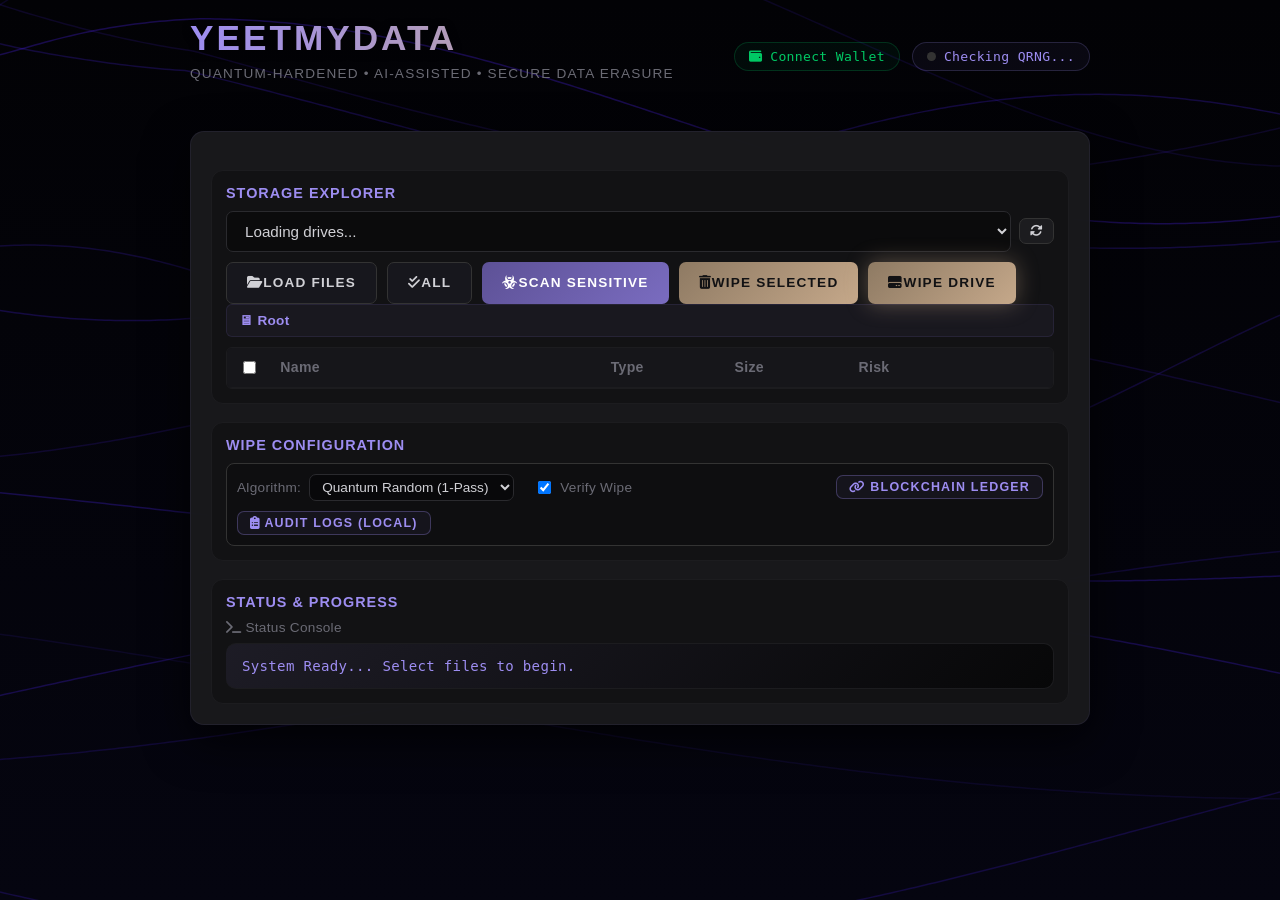
==== commit ce1fdf84: "Consolidate project to SecureErase: standardized progress bar, fixed drive detection hang, and initi" ====
--- a/SecureErase/web/index.html
+++ b/SecureErase/web/index.html
@@ -33,20 +33,6 @@
             </div>
         </div>
 
-        <!-- Admin Warning -->
-        <div id="admin-warning" class="admin-banner" style="display:none;">
-            <div class="admin-text">
-                <i class="fas fa-exclamation-triangle"></i>
-                <span>
-                    Warning: Running without Administrator privileges.
-                    VSS Shadow Copy deletion will fail.
-                </span>
-            </div>
-
-            <button class="btn-sm btn-danger admin-btn" onclick="relaunchAsAdmin()">
-                <i class="fas fa-user-shield"></i> Relaunch as Admin
-            </button>
-        </div>
 
         <!-- Main Card -->
         <div class="card">
@@ -136,14 +122,21 @@
                         <label for="verify" class="label-muted" style="cursor:pointer;">Verify Wipe</label>
                     </div>
 
+                    <div id="local-log-toggle"
+                        style="display:none; align-items:center; gap:6px; margin-left:15px; background: rgba(157, 141, 241, 0.05); padding: 4px 10px; border-radius: 6px; border: 1px solid rgba(157, 141, 241, 0.1);">
+                        <input type="checkbox" id="store-locally" checked onchange="toggleLocalLogging()">
+                        <label for="store-locally" class="label-muted"
+                            style="cursor:pointer; font-size: 0.85rem; color: var(--primary);">Save Delete Logs
+                            Locally</label>
+                    </div>
+
                     <div style="flex:1;"></div>
-
 
                     <button class="btn-audit" onclick="showBlockchainLedger()">
                         <i class="fas fa-link"></i> Blockchain Ledger
                     </button>
-                    <button class="btn-audit" onclick="showAuditLogInfo()" style="margin-left: 8px;">
-                        <i class="fas fa-clipboard-list"></i> PQC Log (Local)
+                    <button class="btn-audit" onclick="showLocalLogs()">
+                        <i class="fas fa-clipboard-list"></i> Audit Logs (Local)
                     </button>
                 </div>
             </div>
@@ -193,8 +186,8 @@
                         <thead>
                             <tr>
                                 <th>File Name</th>
-                                <th>Deletion Time</th>
-                                <th>TX Hash</th>
+                                <th>Execution Time</th>
+                                <th>Algorithm / Status</th>
                             </tr>
                         </thead>
                         <tbody id="blockchain-tbody">
@@ -208,43 +201,77 @@
             </div>
         </div>
 
-        <!-- Wallet Connection Overlay -->
-        <div id="wallet-overlay" class="modal-overlay" style="display:flex; z-index: 1000;">
+        <!-- Authentication Overlay -->
+        <div id="auth-overlay" class="modal-overlay" style="display:none; z-index: 1000;">
             <div class="modal-box" style="max-width: 450px; text-align: center;">
-                <div class="modal-header" style="justify-content: center; border: none;">
-                    <h2 style="margin:0;"><i class="fas fa-wallet"></i> Connect Required</h2>
-                </div>
-                <p style="color: var(--text-muted); margin-bottom: 25px;">
-                    A blockchain-backed audit trail is mandatory for all data wipes.
-                    Please connect your quantum-secure sub-wallet to proceed.
-                </p>
-                <div style="display: flex; flex-direction: column; gap: 12px;">
-                    <button class="btn-primary" onclick="connectActualMetaMask()"
-                        style="background: #f6851b; color: white; border-color: #f6851b;">
-                        <img src="https://upload.wikimedia.org/wikipedia/commons/3/36/MetaMask_Fox.svg"
-                            style="width: 20px; vertical-align: middle; margin-right: 8px;">
-                        Connect MetaMask Extension
-                    </button>
-                    <div style="margin: 5px 0; color: #444; position: relative;">
-                        <span
-                            style="background: var(--bg-panel); padding: 0 10px; z-index: 1; position: relative;">OR</span>
-                        <div style="position: absolute; top: 50%; left: 0; right: 0; height: 1px; background: #333;">
-                        </div>
-                    </div>
-                    <button class="btn-primary" onclick="connectNewWallet()">
-                        <i class="fas fa-plus"></i> Create New Temporary Wallet
-                    </button>
-                    <div style="margin: 10px 0; color: #444; position: relative;">
-                        <span
-                            style="background: var(--bg-panel); padding: 0 10px; z-index: 1; position: relative;">OR</span>
-                        <div style="position: absolute; top: 50%; left: 0; right: 0; height: 1px; background: #333;">
-                        </div>
-                    </div>
-                    <input type="password" id="wallet-key" placeholder="Enter Private Key (Simulation)"
-                        style="width: 100%; text-align: center; border: 1px solid #444;">
-                    <button class="btn-primary" onclick="connectExistingWallet()">
-                        <i class="fas fa-plug"></i> Connect Existing
-                    </button>
+                <div id="auth-state-first-run" style="display:none;">
+                    <div class="modal-header" style="justify-content: center; border: none;">
+                        <h2 style="margin:0;"><i class="fas fa-user-plus"></i> Welcome to EraseXpertz</h2>
+                    </div>
+                    <p style="color: var(--text-muted); margin-bottom: 25px;">
+                        This is your first run! Please create a secure local password to protect your data.
+                    </p>
+                    <div style="display: flex; flex-direction: column; gap: 12px;">
+                        <input type="password" id="create-password" placeholder="New Password"
+                            style="width: 100%; text-align: center; border: 1px solid #444;">
+                        <input type="password" id="confirm-password" placeholder="Confirm Password"
+                            style="width: 100%; text-align: center; border: 1px solid #444;">
+                        <button class="btn-primary" onclick="createAccount()">
+                            <i class="fas fa-check"></i> Create Account
+                        </button>
+                    </div>
+                </div>
+
+                <div id="auth-state-login" style="display:none;">
+                    <div class="modal-header" style="justify-content: center; border: none;">
+                        <h2 style="margin:0;"><i class="fas fa-shield-alt"></i> Authentication</h2>
+                    </div>
+                    <p style="color: var(--text-muted); margin-bottom: 25px;">
+                        Connect your wallet or login with your local password to proceed.
+                    </p>
+                    <div style="display: flex; flex-direction: column; gap: 12px;">
+                        <!-- Wallet Connect (Mandatory Audit) -->
+                        <button class="btn-primary" onclick="connectActualMetaMask()"
+                            style="background: #f6851b; color: white; border-color: #f6851b;">
+                            <img src="https://upload.wikimedia.org/wikipedia/commons/3/36/MetaMask_Fox.svg"
+                                style="width: 20px; vertical-align: middle; margin-right: 8px;">
+                            Connect MetaMask (Full Audit)
+                        </button>
+
+                        <div style="margin: 10px 0; color: #444; position: relative;">
+                            <span
+                                style="background: var(--bg-panel); padding: 0 10px; z-index: 1; position: relative;">OR</span>
+                            <div
+                                style="position: absolute; top: 50%; left: 0; right: 0; height: 1px; background: #333;">
+                            </div>
+                        </div>
+
+                        <!-- Local Login -->
+                        <div style="display:flex; gap:8px;">
+                            <input type="password" id="login-password" placeholder="Password"
+                                style="flex:1; text-align: center; border: 1px solid #444;">
+                            <button class="btn-primary" onclick="loginWithPassword()">
+                                <i class="fas fa-sign-in-alt"></i> Login
+                            </button>
+                        </div>
+
+                        <div style="margin: 10px 0; color: #444; position: relative;">
+                            <span
+                                style="background: var(--bg-panel); padding: 0 10px; z-index: 1; position: relative;">OR</span>
+                            <div
+                                style="position: absolute; top: 50%; left: 0; right: 0; height: 1px; background: #333;">
+                            </div>
+                        </div>
+
+                        <!-- Manual Wallet Connect -->
+                        <div style="display:flex; gap:8px;">
+                            <input type="password" id="wallet-key" placeholder="Private Key"
+                                style="flex:1; text-align: center; border: 1px solid #444;">
+                            <button class="btn-primary" onclick="connectExistingWallet()">
+                                <i class="fas fa-key"></i> Connect
+                            </button>
+                        </div>
+                    </div>
                 </div>
             </div>
         </div>
@@ -263,6 +290,7 @@
             </div>
         </div>
 
+        <script src="threads.js"></script>
         <script src="script.js"></script>
 </body>
 
--- a/SecureErase/web/style.css
+++ b/SecureErase/web/style.css
@@ -309,6 +309,39 @@
     color: var(--text-main);
     cursor: pointer;
     transition: all 0.25s ease;
+}
+
+/* ─── Auth Overlay Polish ─────────────────────────────────────────────────── */
+#auth-overlay input[type="password"] {
+    background: rgba(0, 0, 0, 0.6);
+    border: 1px solid rgba(157, 141, 241, 0.2);
+    color: var(--primary);
+    padding: 12px;
+    border-radius: 8px;
+    font-family: var(--font-mono);
+    font-size: 1rem;
+    transition: all 0.3s ease;
+}
+
+#auth-overlay input[type="password"]:focus {
+    border-color: var(--primary);
+    box-shadow: 0 0 15px var(--primary-glow);
+    background: rgba(0, 0, 0, 0.8);
+}
+
+#auth-overlay p {
+    line-height: 1.6;
+}
+
+#local-log-toggle {
+    background: rgba(157, 141, 241, 0.05);
+    padding: 4px 10px;
+    border-radius: 6px;
+    border: 1px solid rgba(157, 141, 241, 0.1);
+}
+
+#local-log-toggle:hover {
+    border-color: rgba(157, 141, 241, 0.3);
 }
 
 button:hover {
